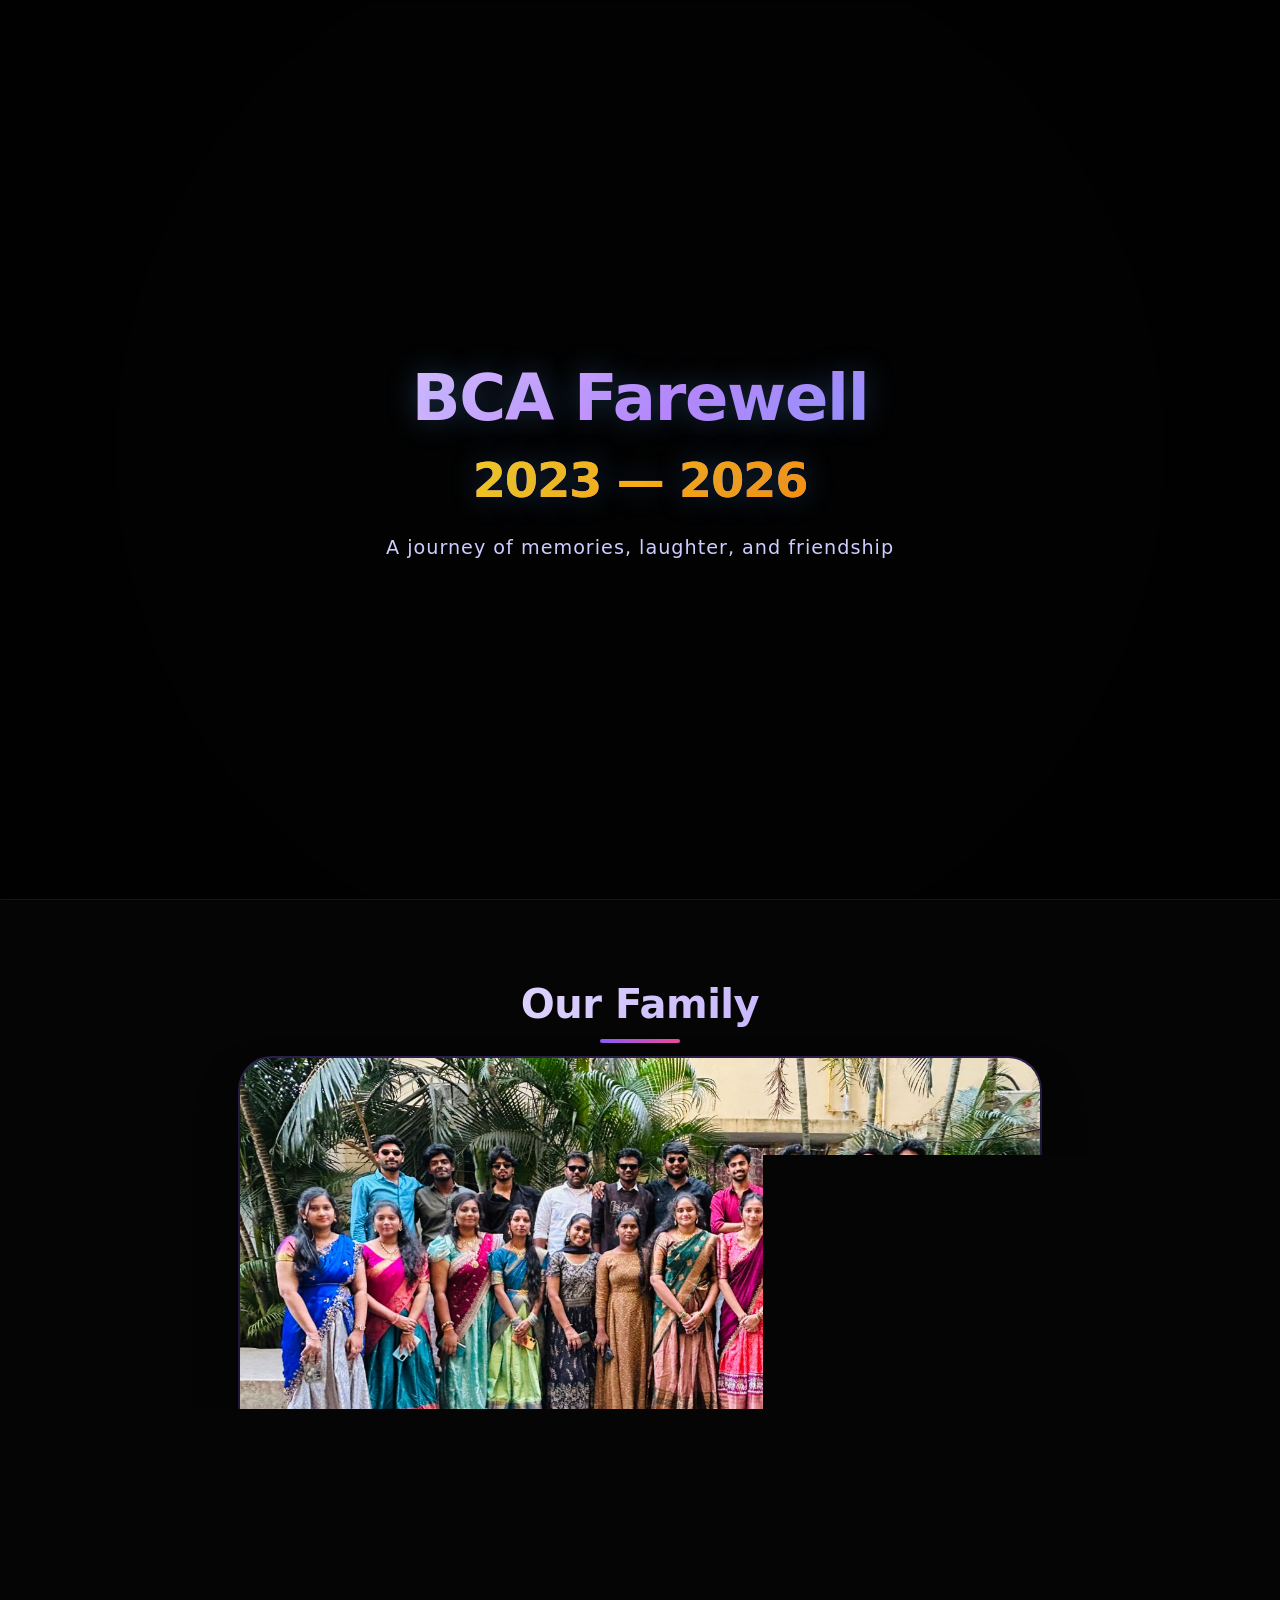
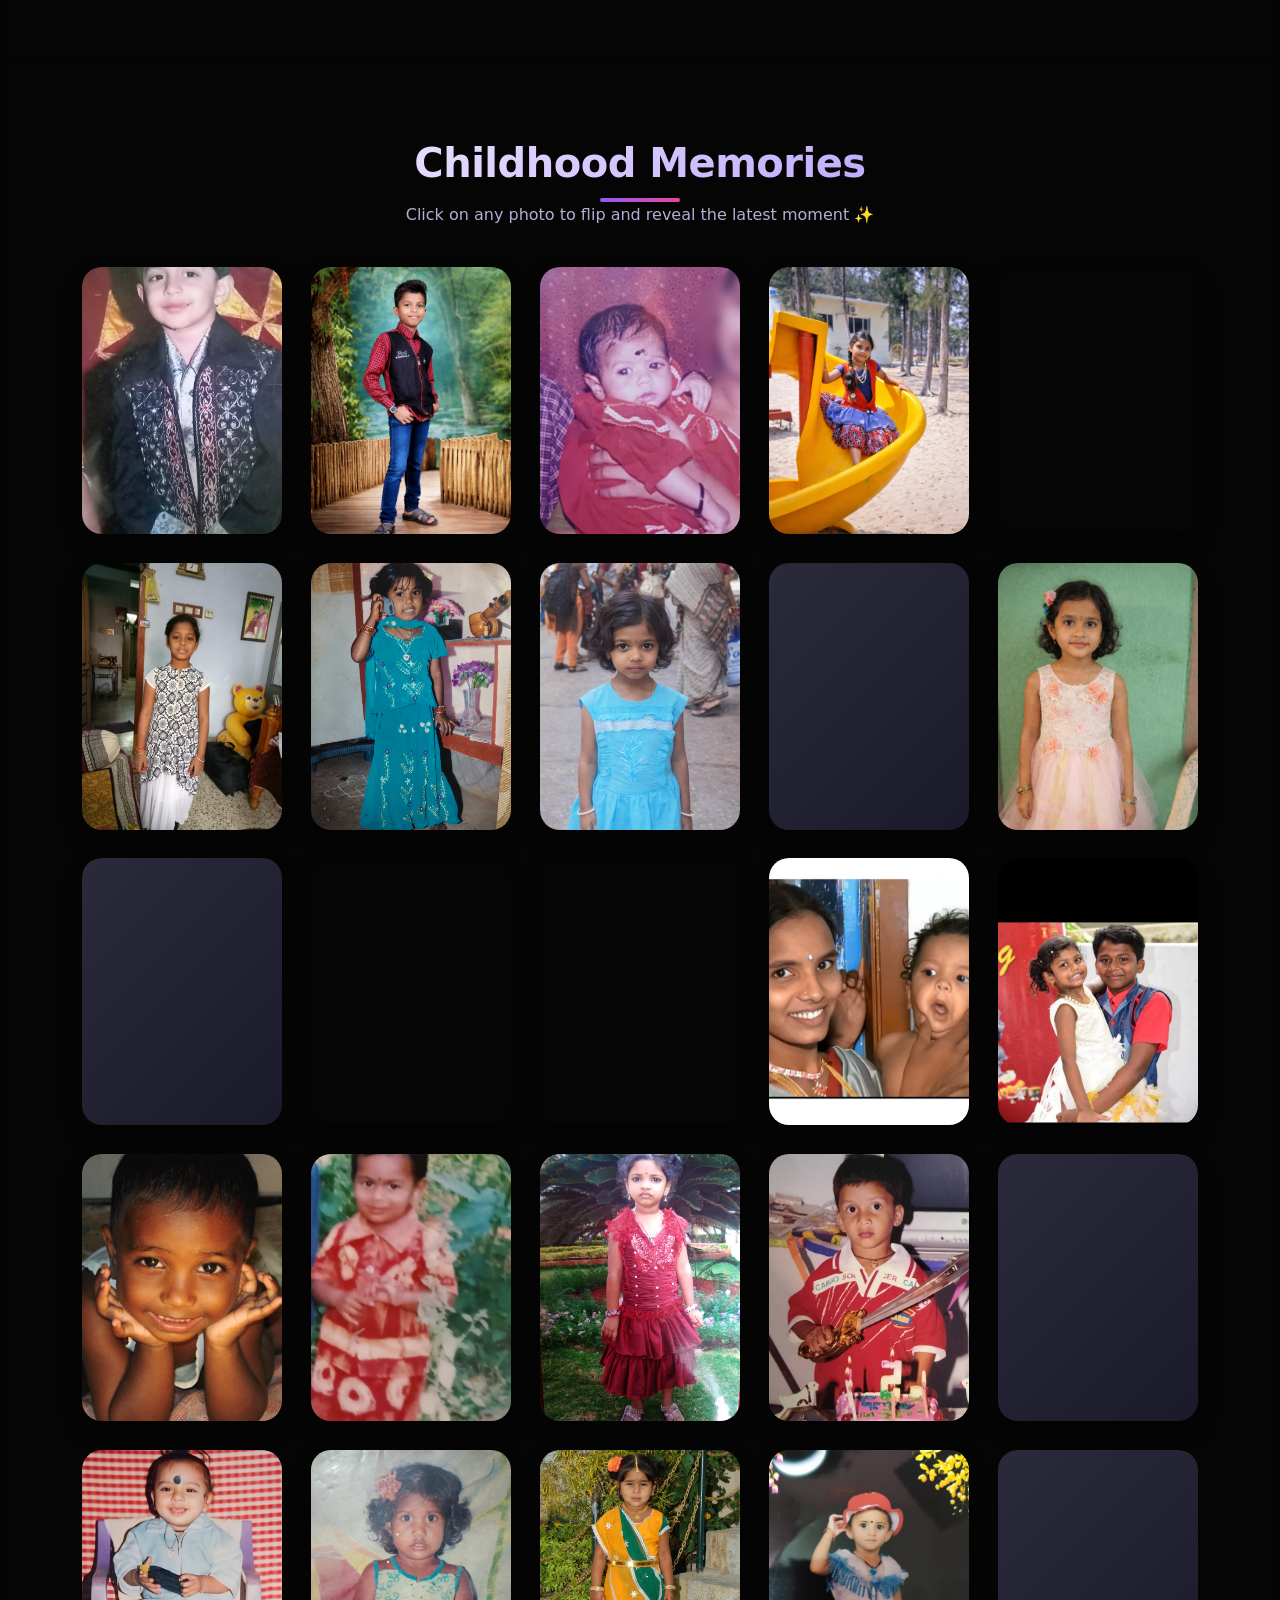
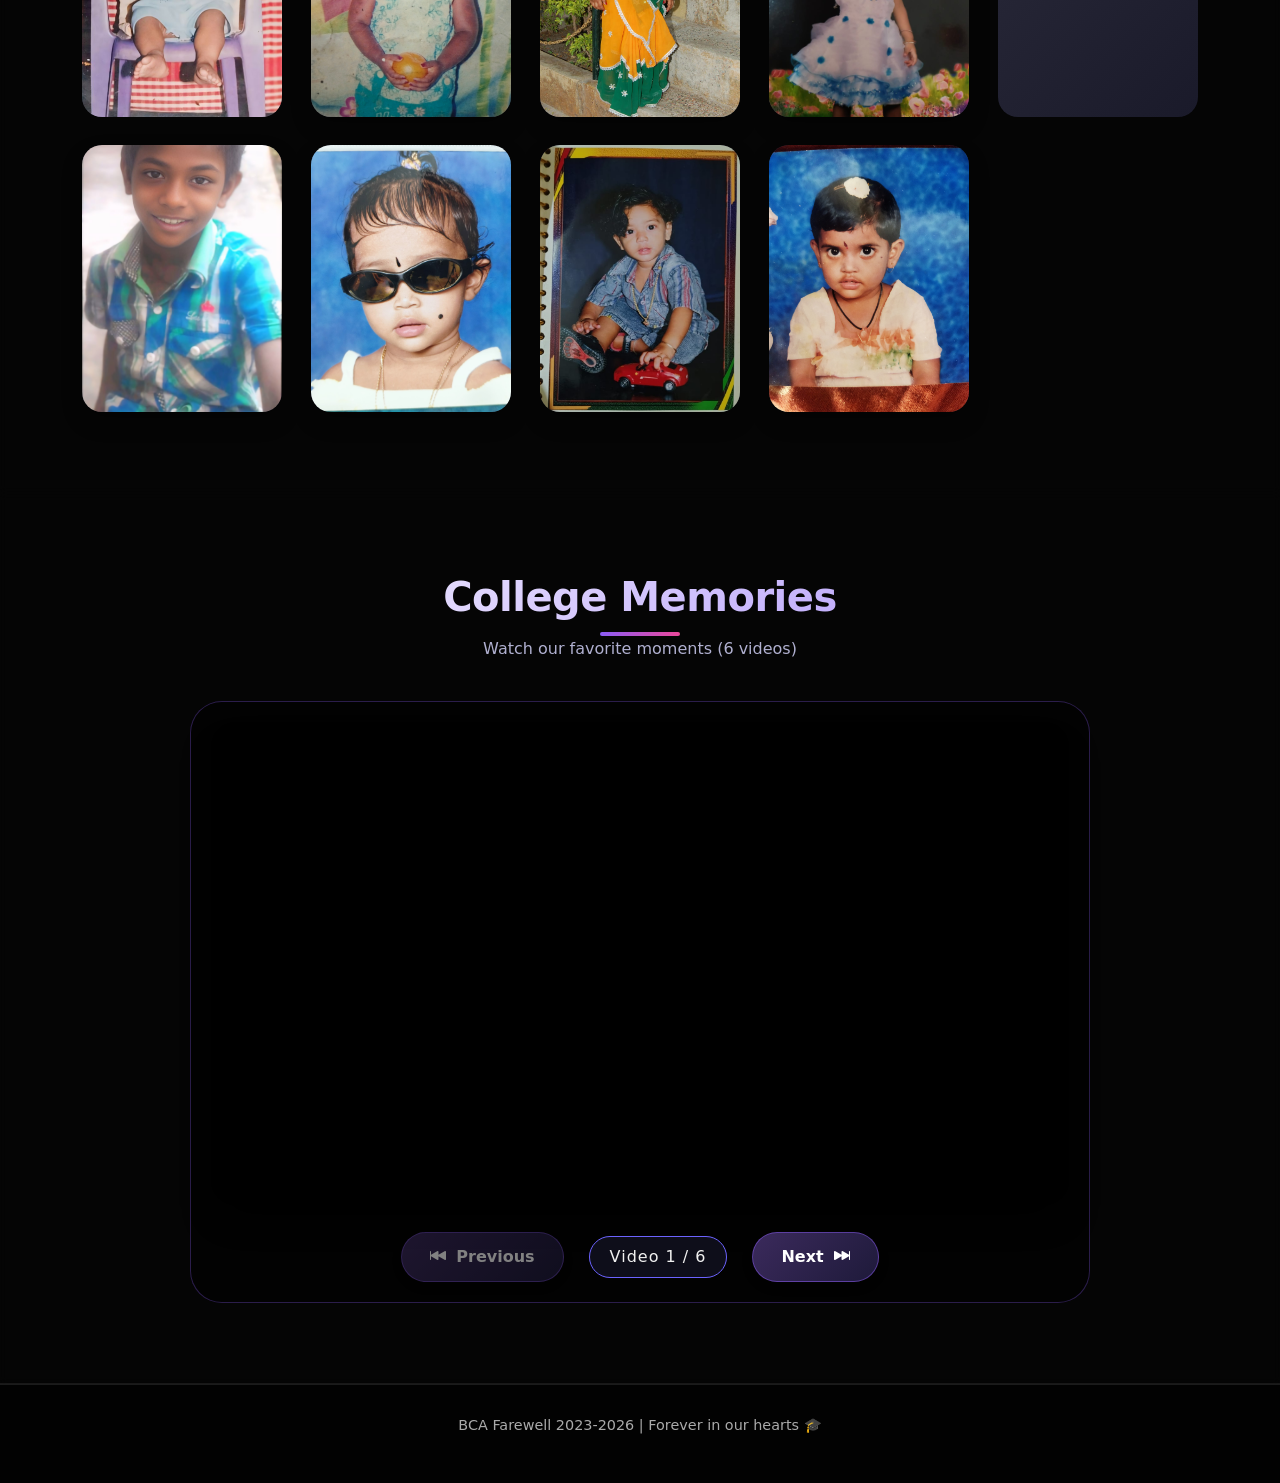
==== index.html @ e26b6508 "updated data" ====
<!DOCTYPE html>
<html lang="en">
<head>
    <meta charset="UTF-8">
    <meta name="viewport" content="width=device-width, initial-scale=1.0, viewport-fit=cover">
    
    <title>BCA Farewell 2023-2026 | Our Journey & Memories</title>
    <meta name="description" content="BCA Farewell 2023-2026 - Relive the beautiful journey of 45 friends, childhood to current memories, college videos, and a special gratitude message.">
    <meta name="keywords" content="BCA Farewell, BCA 2026, Farewell party, college memories, batch of 2026">
    <meta name="author" content="BCA Batch 2023-2026">
    <meta name="robots" content="index, follow">
    <meta name="google-site-verification" content="googleea483f8e92dad0e8e">    
    <meta property="og:title" content="BCA Farewell 2023-2026 | Our Journey">
    <meta property="og:description" content="A heartfelt farewell to the BCA batch of 2023-2026.">
    <meta property="og:type" content="website">
    <meta property="og:url" content="https://sandeepsandy25.github.io/BCA-Farewell-2026/">
    <meta property="og:image" content="https://sandeepsandy25.github.io/BCA-Farewell-2026/assets/grp photo.jpeg">
    <meta property="og:site_name" content="BCA Farewell 2026">
    <meta name="twitter:card" content="summary_large_image">
    <link rel="canonical" href="https://sandeepsandy25.github.io/BCA-Farewell-2026/">
    
    <link href="https://cdn.jsdelivr.net/npm/bootstrap@5.3.0-alpha1/dist/css/bootstrap.min.css" rel="stylesheet">
    <link rel="stylesheet" href="https://cdn.jsdelivr.net/npm/bootstrap-icons@1.11.3/font/bootstrap-icons.min.css">
    <link rel="stylesheet" href="style.css">
    
    <style>
        .bg-video {
            position: fixed;
            top: 0;
            left: 0;
            width: 100%;
            height: 100%;
            object-fit: cover;
            z-index: -2;
        }
        .overlay {
            position: fixed;
            top: 0;
            left: 0;
            width: 100%;
            height: 100%;
            background: rgba(0, 0, 0, 0.75);
            z-index: -1;
        }
        .content-wrapper {
            position: relative;
            z-index: 2;
        }
    </style>
</head>
<body>

    <!-- Background Video – direct Cloudinary MP4 URL (replace with your copied link) -->
    <video class="bg-video" autoplay loop muted playsinline>
        <source src="https://res.cloudinary.com/dahh1ibxe/video/upload/v1776943350/background_wrj9cx.mp4" type="video/mp4">
    </video>
    <div class="overlay"></div>

    <div class="content-wrapper">
        <section class="hero-section">
            <div class="container text-center">
                <h1 class="main-title">BCA Farewell <br><span class="year-span">2023 — 2026</span></h1>
                <p class="subtitle">A journey of memories, laughter, and friendship</p>
            </div>
        </section>

        <section class="group-photo-section">
            <div class="container">
                <h2 class="section-title">Our Family</h2>
                <div class="group-photo-wrapper">
                    <img src="assets/grp photo.jpeg" alt="BCA Farewell Group Photo" class="group-photo" id="groupPhoto">
                </div>
                <p class="photo-caption">The memories we made will last forever ❤️</p>
            </div>
        </section>

        <section class="childhood-section">
            <div class="container">
                <h2 class="section-title">Childhood Memories</h2>
                <p class="section-subtitle">Click on any photo to flip and reveal the latest moment ✨</p>
                <div class="photo-grid" id="childhoodGrid"></div>
            </div>
        </section>

        <section class="video-section">
            <div class="container">
                <h2 class="section-title">College Memories</h2>
                <p class="section-subtitle">Watch our favorite moments (6 videos)</p>
                <div class="video-carousel-container">
                    <div class="video-player-wrapper">
                        <iframe id="mainVideoPlayer" class="main-video-iframe" 
                                src="https://go.screenpal.com/player/cOfr2BnOuhg?ff=1&ahc=1&dcc=1&tl=1&bg=transparent&share=1&download=1&embed=1&cl=1" 
                                title="College Memory Video 1" 
                                frameborder="0" 
                                allow="accelerometer; autoplay; clipboard-write; encrypted-media; gyroscope; picture-in-picture" 
                                allowfullscreen>
                        </iframe>
                    </div>
                    <div class="video-controls">
                        <button id="prevVideoBtn" class="video-nav-btn"><i class="bi bi-skip-backward-fill"></i> Previous</button>
                        <span id="videoCounter" class="video-counter">Video 1 / 6</span>
                        <button id="nextVideoBtn" class="video-nav-btn">Next <i class="bi bi-skip-forward-fill"></i></button>
                    </div>
                </div>
            </div>
        </section>

        <footer class="footer">
            <div class="container text-center">
                <p>BCA Farewell 2023-2026 | Forever in our hearts 🎓</p>
            </div>
        </footer>
    </div>

    <div id="photoModal" class="modal">
        <div class="modal-content">
            <span class="close-modal">&times;</span>
            <img id="modalImage" src="" alt="Latest Photo">
            <h3 id="modalName"></h3>
        </div>
    </div>

    <script src="https://cdn.jsdelivr.net/npm/bootstrap@5.3.0-alpha1/dist/js/bootstrap.bundle.min.js"></script>
    <script src="script.js"></script>
    
    <script>
        const videoEmbedUrls = [
            "https://go.screenpal.com/player/cOfr2BnOuhg?ff=1&ahc=1&dcc=1&tl=1&bg=transparent&share=1&download=1&embed=1&cl=1",
            "https://go.screenpal.com/player/cOfr2BnOuhk?ff=1&ahc=1&dcc=1&tl=1&bg=transparent&share=1&download=1&embed=1&cl=1",
            "https://go.screenpal.com/player/cOfr2BnOuhC?ff=1&ahc=1&dcc=1&tl=1&bg=transparent&share=1&download=1&embed=1&cl=1",
            "https://go.screenpal.com/player/cOfr2BnOuhE?ff=1&ahc=1&dcc=1&tl=1&bg=transparent&share=1&download=1&embed=1&cl=1",
            "https://go.screenpal.com/player/cOfr2BnOuhG?ff=1&ahc=1&dcc=1&tl=1&bg=transparent&share=1&download=1&embed=1&cl=1",
            "https://go.screenpal.com/player/cOfr2BnOuhm?ff=1&ahc=1&dcc=1&tl=1&bg=transparent&share=1&download=1&embed=1&cl=1"
        ];
        
        let currentVideoIndex = 0;
        const totalVideos = videoEmbedUrls.length;
        const iframe = document.getElementById('mainVideoPlayer');
        const prevBtn = document.getElementById('prevVideoBtn');
        const nextBtn = document.getElementById('nextVideoBtn');
        const videoCounter = document.getElementById('videoCounter');
        
        function updateVideoPlayer(index) {
            if (index >= 0 && index < totalVideos) {
                iframe.src = videoEmbedUrls[index];
                currentVideoIndex = index;
                videoCounter.innerText = `Video ${index + 1} / ${totalVideos}`;
                prevBtn.disabled = (index === 0);
                nextBtn.disabled = (index === totalVideos - 1);
            }
        }
        
        prevBtn.addEventListener('click', () => {
            if (currentVideoIndex > 0) updateVideoPlayer(currentVideoIndex - 1);
        });
        
        nextBtn.addEventListener('click', () => {
            if (currentVideoIndex < totalVideos - 1) updateVideoPlayer(currentVideoIndex + 1);
        });
        
        updateVideoPlayer(0);
    </script>
</body>
</html>
---- style.css ----
/* style.css – Optimized for the iframe‑based video player */
* {
    margin: 0;
    padding: 0;
    box-sizing: border-box;
}

body {
    font-family: 'Segoe UI', 'Poppins', 'Inter', system-ui, -apple-system, 'Segoe UI', Roboto, Helvetica, sans-serif;
    background-color: #050505;
    color: #f0f0f0;
    overflow-x: hidden;
}

/* Background Video */
.bg-video {
    position: fixed;
    top: 0;
    left: 0;
    width: 100%;
    height: 100%;
    object-fit: cover;
    z-index: -2;
    filter: brightness(0.75) contrast(1.2);
}

.overlay {
    position: fixed;
    top: 0;
    left: 0;
    width: 100%;
    height: 100%;
    background: radial-gradient(circle at center, rgba(0, 0, 0, 0.4) 0%, rgba(0, 0, 0, 0.85) 100%);
    z-index: -1;
}

.content-wrapper {
    position: relative;
    z-index: 2;
}

/* Hero Section */
.hero-section {
    min-height: 100vh;
    display: flex;
    align-items: center;
    justify-content: center;
    text-align: center;
    padding: 120px 20px 80px;
}

.main-title {
    font-size: 4rem;
    font-weight: 800;
    background: linear-gradient(135deg, #ffffff, #c084fc, #60a5fa);
    background-clip: text;
    -webkit-background-clip: text;
    color: transparent;
    text-shadow: 0 0 30px rgba(96, 165, 250, 0.3);
    letter-spacing: -0.02em;
    margin-bottom: 20px;
}

.year-span {
    font-size: 3rem;
    background: linear-gradient(135deg, #facc15, #ff8c00);
    background-clip: text;
    -webkit-background-clip: text;
    color: transparent;
    display: inline-block;
}

.subtitle {
    font-size: 1.2rem;
    color: #cdcdff;
    letter-spacing: 1px;
    font-weight: 400;
}

/* Section Common */
section {
    padding: 80px 0;
    border-bottom: 1px solid rgba(255, 255, 255, 0.08);
    backdrop-filter: blur(4px);
}

.section-title {
    font-weight: 700;
    font-size: 2.5rem;
    letter-spacing: -0.5px;
    background: linear-gradient(135deg, #FFFFFF, #a78bfa);
    background-clip: text;
    -webkit-background-clip: text;
    color: transparent;
    margin-bottom: 1rem;
    text-align: center;
    position: relative;
}

.section-title::after {
    content: '';
    width: 80px;
    height: 4px;
    background: linear-gradient(90deg, #8b5cf6, #ec489a);
    position: absolute;
    bottom: -15px;
    left: 50%;
    transform: translateX(-50%);
    border-radius: 4px;
}

.section-subtitle {
    text-align: center;
    color: #b0b0d0;
    margin-bottom: 40px;
    font-size: 1rem;
}

/* Group Photo */
.group-photo-wrapper {
    display: flex;
    justify-content: center;
    margin: 30px 0;
}

.group-photo {
    width: 100%;
    max-width: 800px;
    height: auto;
    border-radius: 32px;
    box-shadow: 0 25px 50px -12px rgba(0, 0, 0, 0.8), 0 0 0 2px rgba(139, 92, 246, 0.3);
    transition: transform 0.4s ease, box-shadow 0.3s;
    cursor: pointer;
    background: #1a1a2e;
}

.group-photo:hover {
    transform: scale(1.01);
    box-shadow: 0 30px 60px -12px rgba(0, 0, 0, 1), 0 0 0 3px rgba(139, 92, 246, 0.6);
}

.photo-caption {
    text-align: center;
    font-size: 1rem;
    color: #cbd5e6;
    margin-top: 20px;
    font-style: italic;
}

/* ========== FLIP CARD STYLES (Taller portrait cards) ========== */
.photo-grid {
    display: grid;
    grid-template-columns: repeat(auto-fill, minmax(180px, 1fr));
    gap: 1.8rem;
    margin-top: 30px;
}

.flip-card {
    background-color: transparent;
    width: 100%;
    aspect-ratio: 3 / 4;
    perspective: 1000px;
    cursor: pointer;
}

.flip-card-inner {
    position: relative;
    width: 100%;
    height: 100%;
    text-align: center;
    transition: transform 0.6s;
    transform-style: preserve-3d;
    border-radius: 20px;
    box-shadow: 0 10px 20px rgba(0,0,0,0.3);
}

.flip-card.flipped .flip-card-inner {
    transform: rotateY(180deg);
}

.flip-front, .flip-back {
    position: absolute;
    width: 100%;
    height: 100%;
    backface-visibility: hidden;
    border-radius: 20px;
    overflow: hidden;
}

.flip-front {
    background: linear-gradient(135deg, #2a2a3a, #1a1a2a);
    display: flex;
    align-items: center;
    justify-content: center;
}

.flip-front img {
    width: 100%;
    height: 100%;
    object-fit: cover;
    transition: transform 0.3s;
}

.flip-front img:hover {
    transform: scale(1.02);
}

.flip-back {
    background: linear-gradient(135deg, #0f0f1f, #1a1a2e);
    transform: rotateY(180deg);
    display: flex;
    flex-direction: column;
    align-items: center;
    justify-content: center;
    padding: 12px;
    color: white;
    border: 1px solid rgba(139, 92, 246, 0.5);
}

.flip-back img {
    width: 85%;
    height: 70%;
    object-fit: contain;
    border-radius: 16px;
    margin-bottom: 12px;
    box-shadow: 0 5px 15px rgba(0,0,0,0.3);
    background: rgba(0,0,0,0.2);
}

.flip-back .photo-name {
    font-size: 0.9rem;
    font-weight: 600;
    background: rgba(0,0,0,0.6);
    padding: 6px 12px;
    border-radius: 40px;
    backdrop-filter: blur(4px);
    margin-top: 5px;
    letter-spacing: 0.5px;
}

@media (max-width: 768px) {
    .photo-grid {
        grid-template-columns: repeat(auto-fill, minmax(140px, 1fr));
        gap: 1rem;
    }
    .flip-back .photo-name {
        font-size: 0.75rem;
        padding: 4px 8px;
    }
}

@media (max-width: 480px) {
    .photo-grid {
        grid-template-columns: repeat(auto-fill, minmax(120px, 1fr));
        gap: 0.8rem;
    }
}

/* ========== MODAL STYLES ========== */
.modal {
    display: none;
    position: fixed;
    z-index: 1000;
    left: 0;
    top: 0;
    width: 100%;
    height: 100%;
    background-color: rgba(0, 0, 0, 0.9);
    backdrop-filter: blur(8px);
    justify-content: center;
    align-items: center;
    opacity: 0;
    transition: opacity 0.3s ease;
}

.modal.show {
    display: flex;
    opacity: 1;
}

.modal-content {
    background: linear-gradient(135deg, #1a1a2e, #0f0f1f);
    border-radius: 32px;
    padding: 20px;
    max-width: 90%;
    max-height: 90%;
    text-align: center;
    border: 2px solid rgba(139, 92, 246, 0.5);
    box-shadow: 0 0 50px rgba(0, 0, 0, 0.5);
    transform: scale(0.8);
    transition: transform 0.4s cubic-bezier(0.34, 1.2, 0.64, 1);
}

.modal.show .modal-content {
    transform: scale(1);
}

.close-modal {
    position: absolute;
    top: 20px;
    right: 35px;
    color: #fff;
    font-size: 40px;
    font-weight: bold;
    cursor: pointer;
    transition: color 0.2s;
    z-index: 1001;
}

.close-modal:hover {
    color: #c084fc;
}

#modalImage {
    max-width: 100%;
    max-height: 70vh;
    border-radius: 20px;
    object-fit: contain;
    margin-bottom: 20px;
    box-shadow: 0 10px 30px rgba(0, 0, 0, 0.3);
}

#modalName {
    font-size: 1.8rem;
    font-weight: 700;
    background: linear-gradient(135deg, #fff, #c084fc);
    background-clip: text;
    -webkit-background-clip: text;
    color: transparent;
    margin-top: 10px;
}

@media (max-width: 768px) {
    .modal-content {
        padding: 15px;
    }
    #modalImage {
        max-height: 60vh;
    }
    #modalName {
        font-size: 1.2rem;
    }
    .close-modal {
        top: 10px;
        right: 20px;
        font-size: 30px;
    }
}

/* ========== VIDEO SECTION (iframe player) ========== */
.video-carousel-container {
    max-width: 900px;
    margin: 0 auto;
    background: rgba(0, 0, 0, 0.6);
    backdrop-filter: blur(12px);
    border-radius: 32px;
    padding: 20px;
    border: 1px solid rgba(139, 92, 246, 0.3);
}

.main-video-iframe {
    width: 100%;
    aspect-ratio: 16 / 9;
    border-radius: 24px;
    box-shadow: 0 20px 35px -10px black;
    background: #000;
    border: none;
}

.video-controls {
    display: flex;
    justify-content: center;
    align-items: center;
    gap: 25px;
    margin-top: 20px;
}

.video-nav-btn {
    background: linear-gradient(135deg, #3b2a5c, #1e1a3a);
    border: none;
    padding: 12px 28px;
    border-radius: 40px;
    color: white;
    font-weight: 600;
    display: inline-flex;
    align-items: center;
    gap: 10px;
    transition: 0.2s;
    box-shadow: 0 4px 12px rgba(0, 0, 0, 0.4);
    border: 1px solid rgba(139, 92, 246, 0.5);
}

.video-nav-btn:hover:not(:disabled) {
    background: linear-gradient(135deg, #5b42a0, #2a235a);
    transform: scale(1.02);
    border-color: #a78bfa;
    cursor: pointer;
}

.video-nav-btn:disabled {
    opacity: 0.5;
    cursor: not-allowed;
    transform: none;
}

.video-counter {
    background: #0e0e1a;
    padding: 8px 20px;
    border-radius: 40px;
    font-weight: 500;
    font-size: 1rem;
    letter-spacing: 1px;
    border: 1px solid #6c63ff;
}

/* Gratitude Section – kept for future use (if you add it later) */
.gratitude-section {
    padding-bottom: 90px;
}

.gratitude-video-wrapper {
    max-width: 800px;
    margin: 0 auto;
    text-align: center;
}

.gratitude-video {
    width: 100%;
    border-radius: 32px;
    box-shadow: 0 20px 40px rgba(0, 0, 0, 0.6);
    border: 2px solid rgba(236, 72, 153, 0.5);
}

.gratitude-note {
    margin-top: 20px;
    font-size: 1.2rem;
    font-weight: 500;
    background: rgba(236, 72, 153, 0.2);
    display: inline-block;
    padding: 10px 24px;
    border-radius: 60px;
    backdrop-filter: blur(4px);
}

.gratitude-note i {
    color: #ff5e8e;
    margin-right: 8px;
}

/* Footer */
.footer {
    padding: 30px 0;
    background: rgba(0, 0, 0, 0.6);
    border-top: 1px solid rgba(255, 255, 255, 0.1);
    font-size: 0.9rem;
    color: #aaa;
}
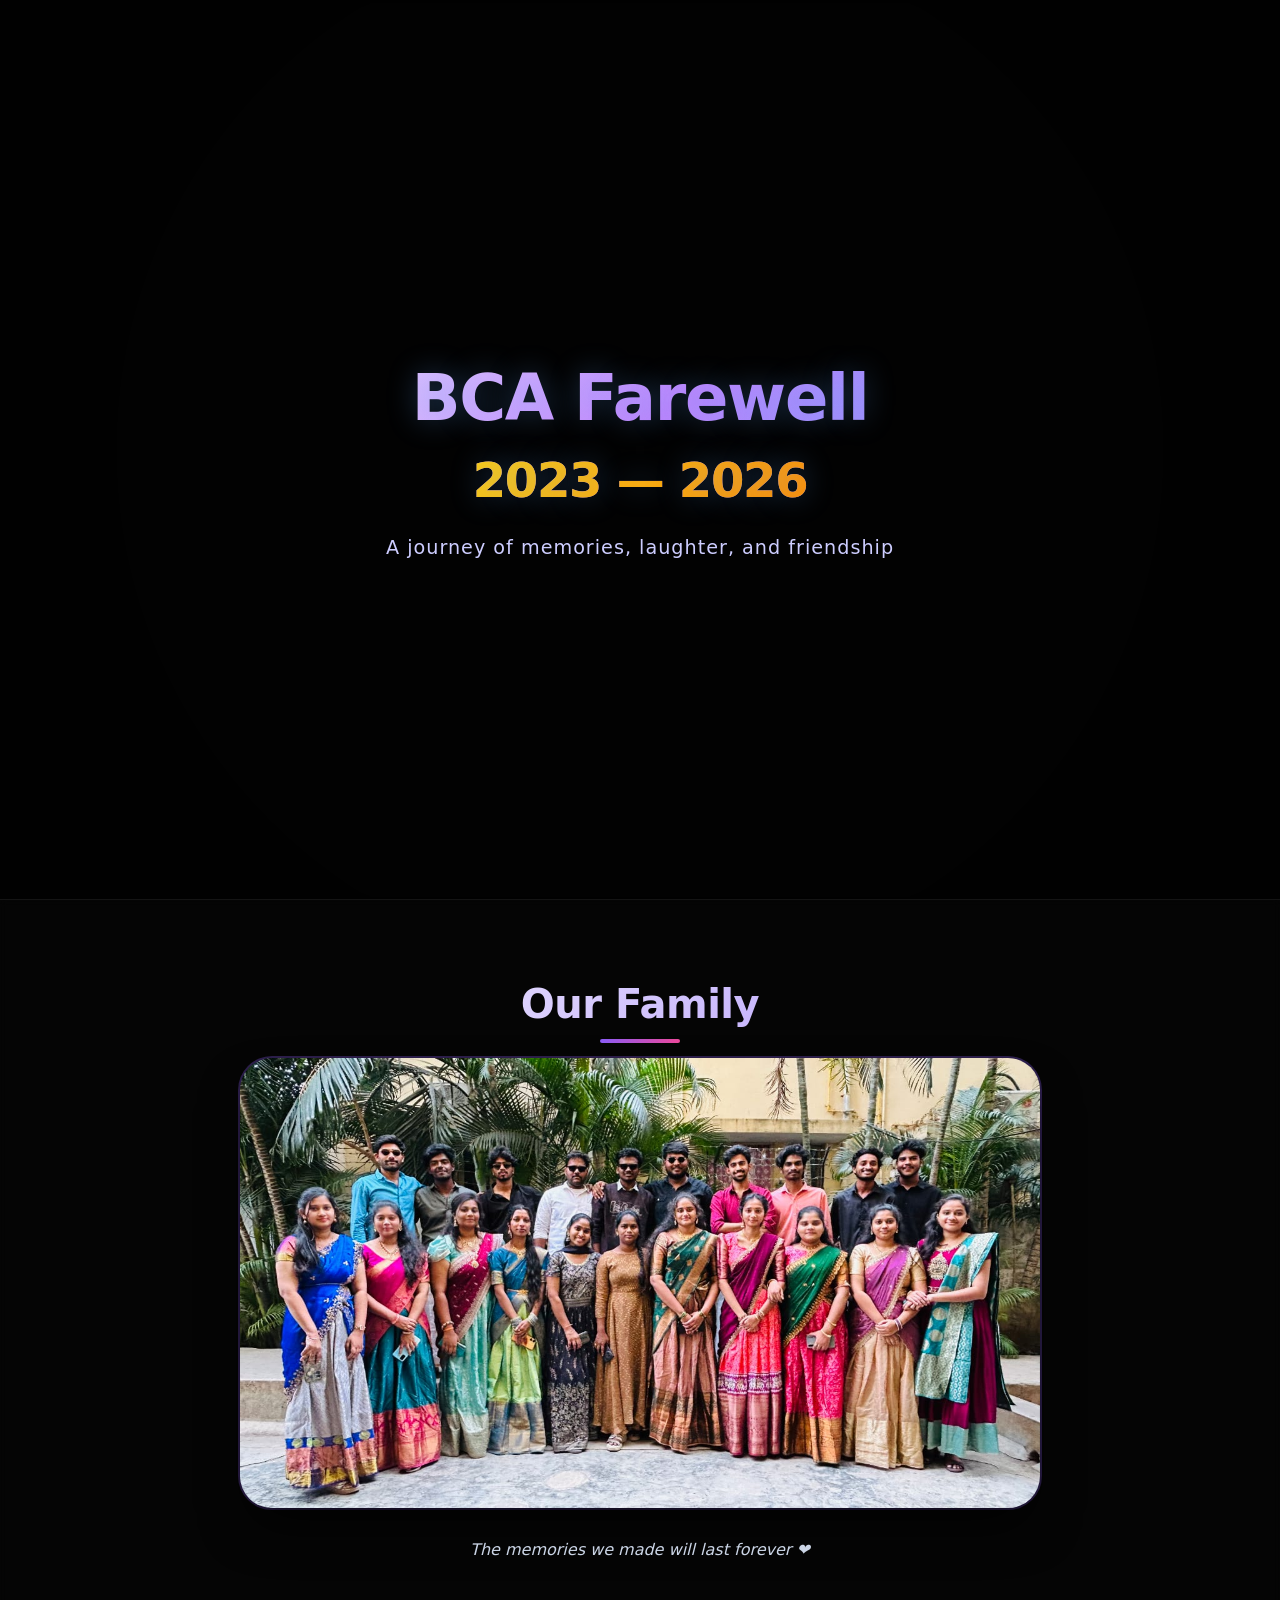
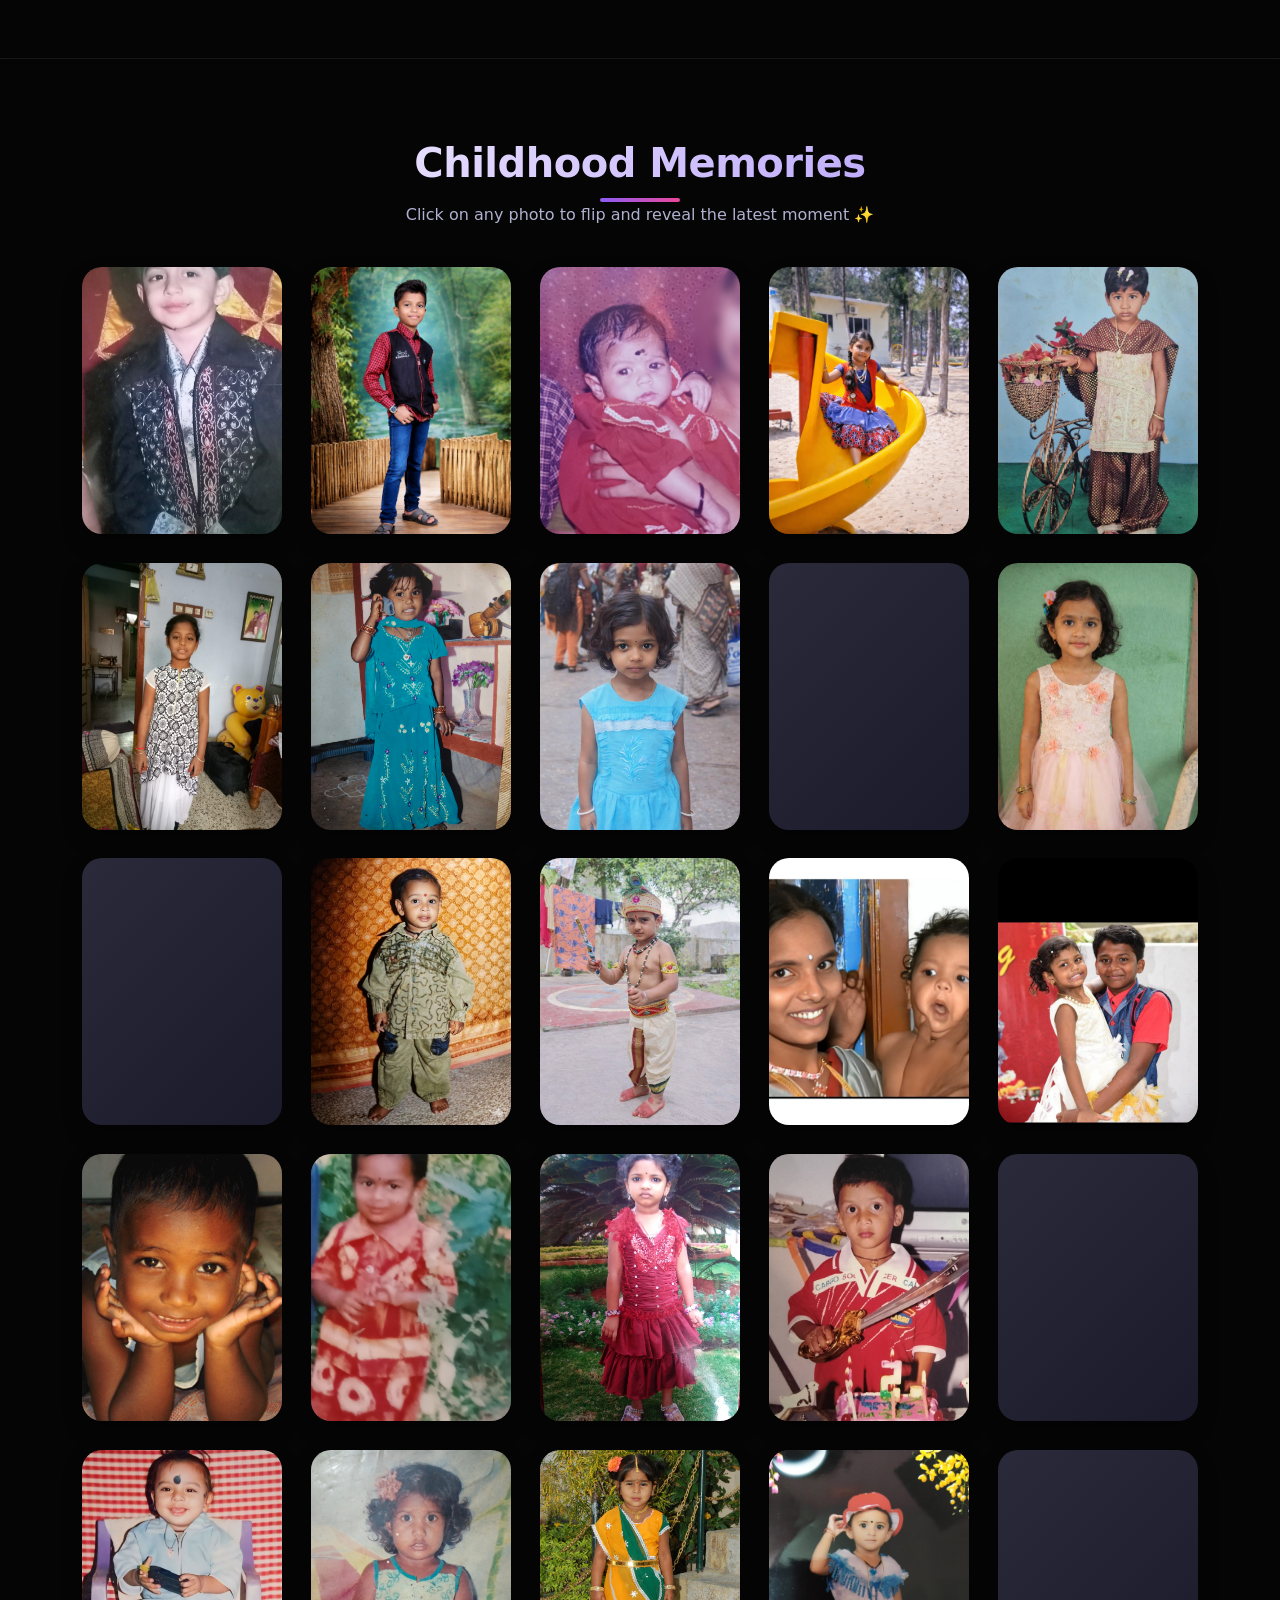
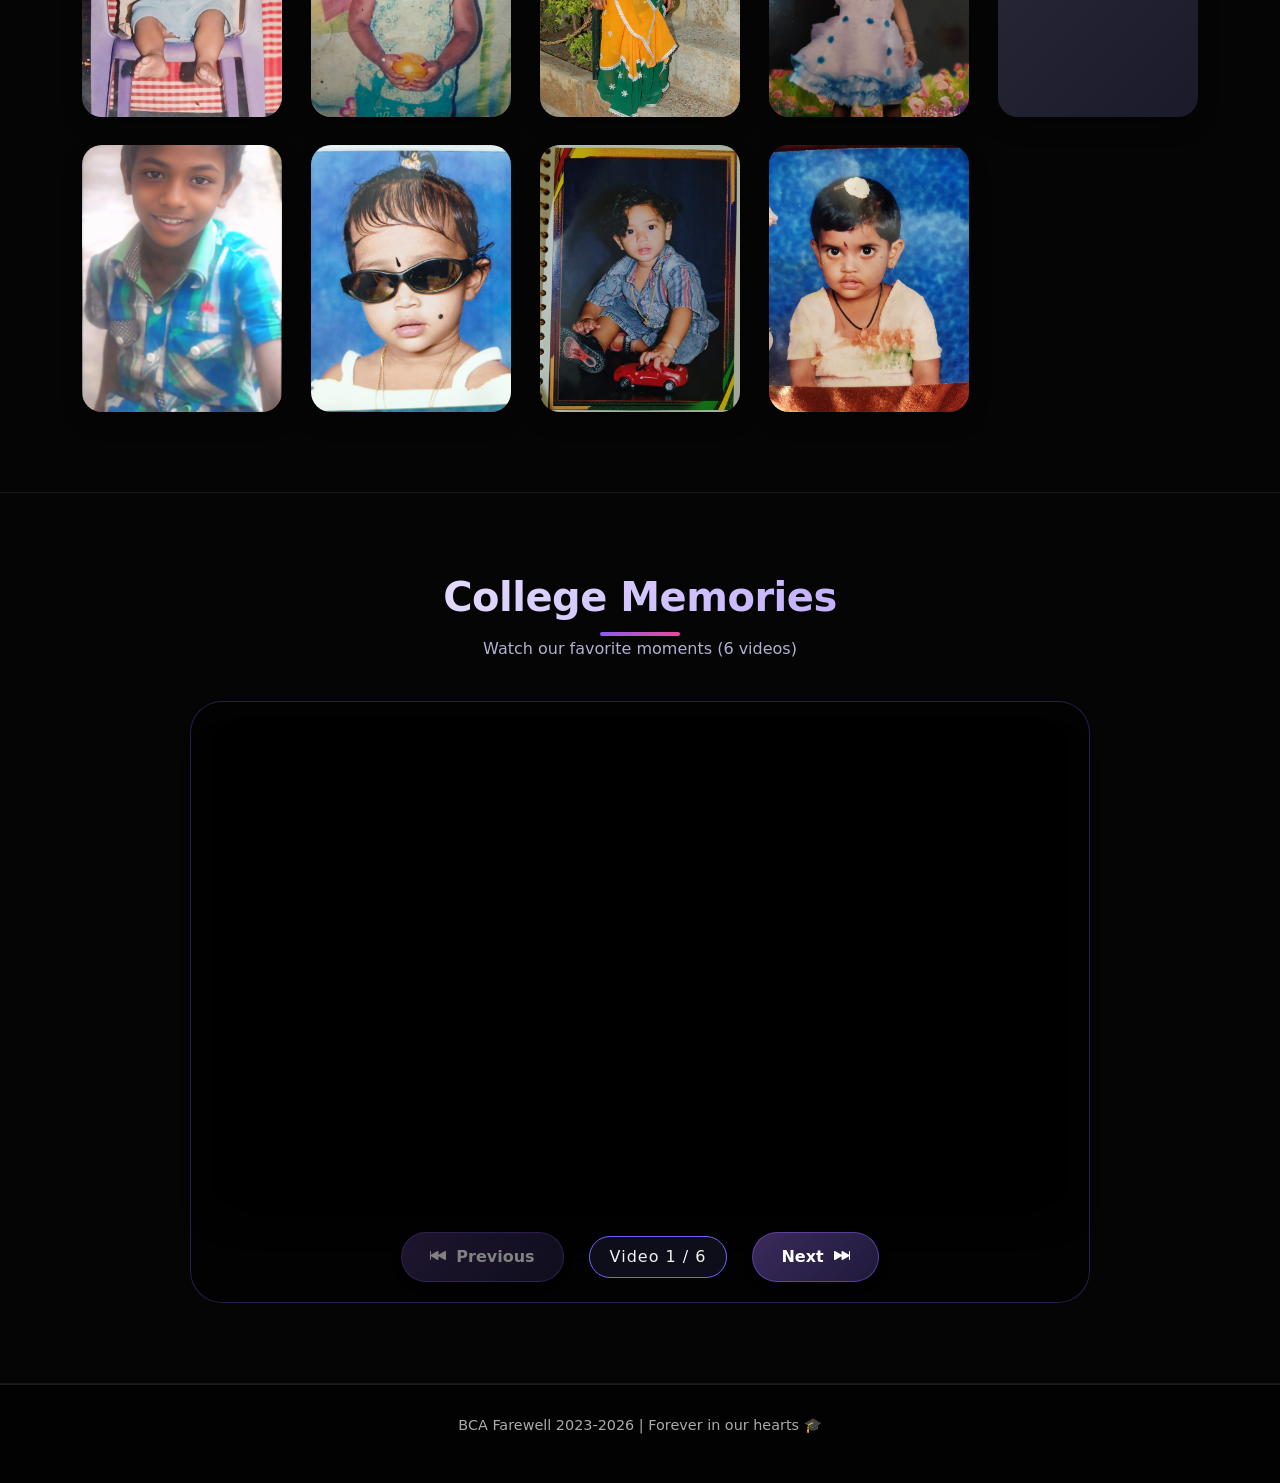
==== commit fb139f3d: "updated meta info" ====
--- a/index.html
+++ b/index.html
@@ -3,6 +3,7 @@
 <head>
     <meta charset="UTF-8">
     <meta name="viewport" content="width=device-width, initial-scale=1.0, viewport-fit=cover">
+    <meta name="google-site-verification" content="iZX047mRIuXDGKZVH_mC6vZdL2K1sNlUfC0Oxp4iOW8" />
     
     <title>BCA Farewell 2023-2026 | Our Journey & Memories</title>
     <meta name="description" content="BCA Farewell 2023-2026 - Relive the beautiful journey of 45 friends, childhood to current memories, college videos, and a special gratitude message.">
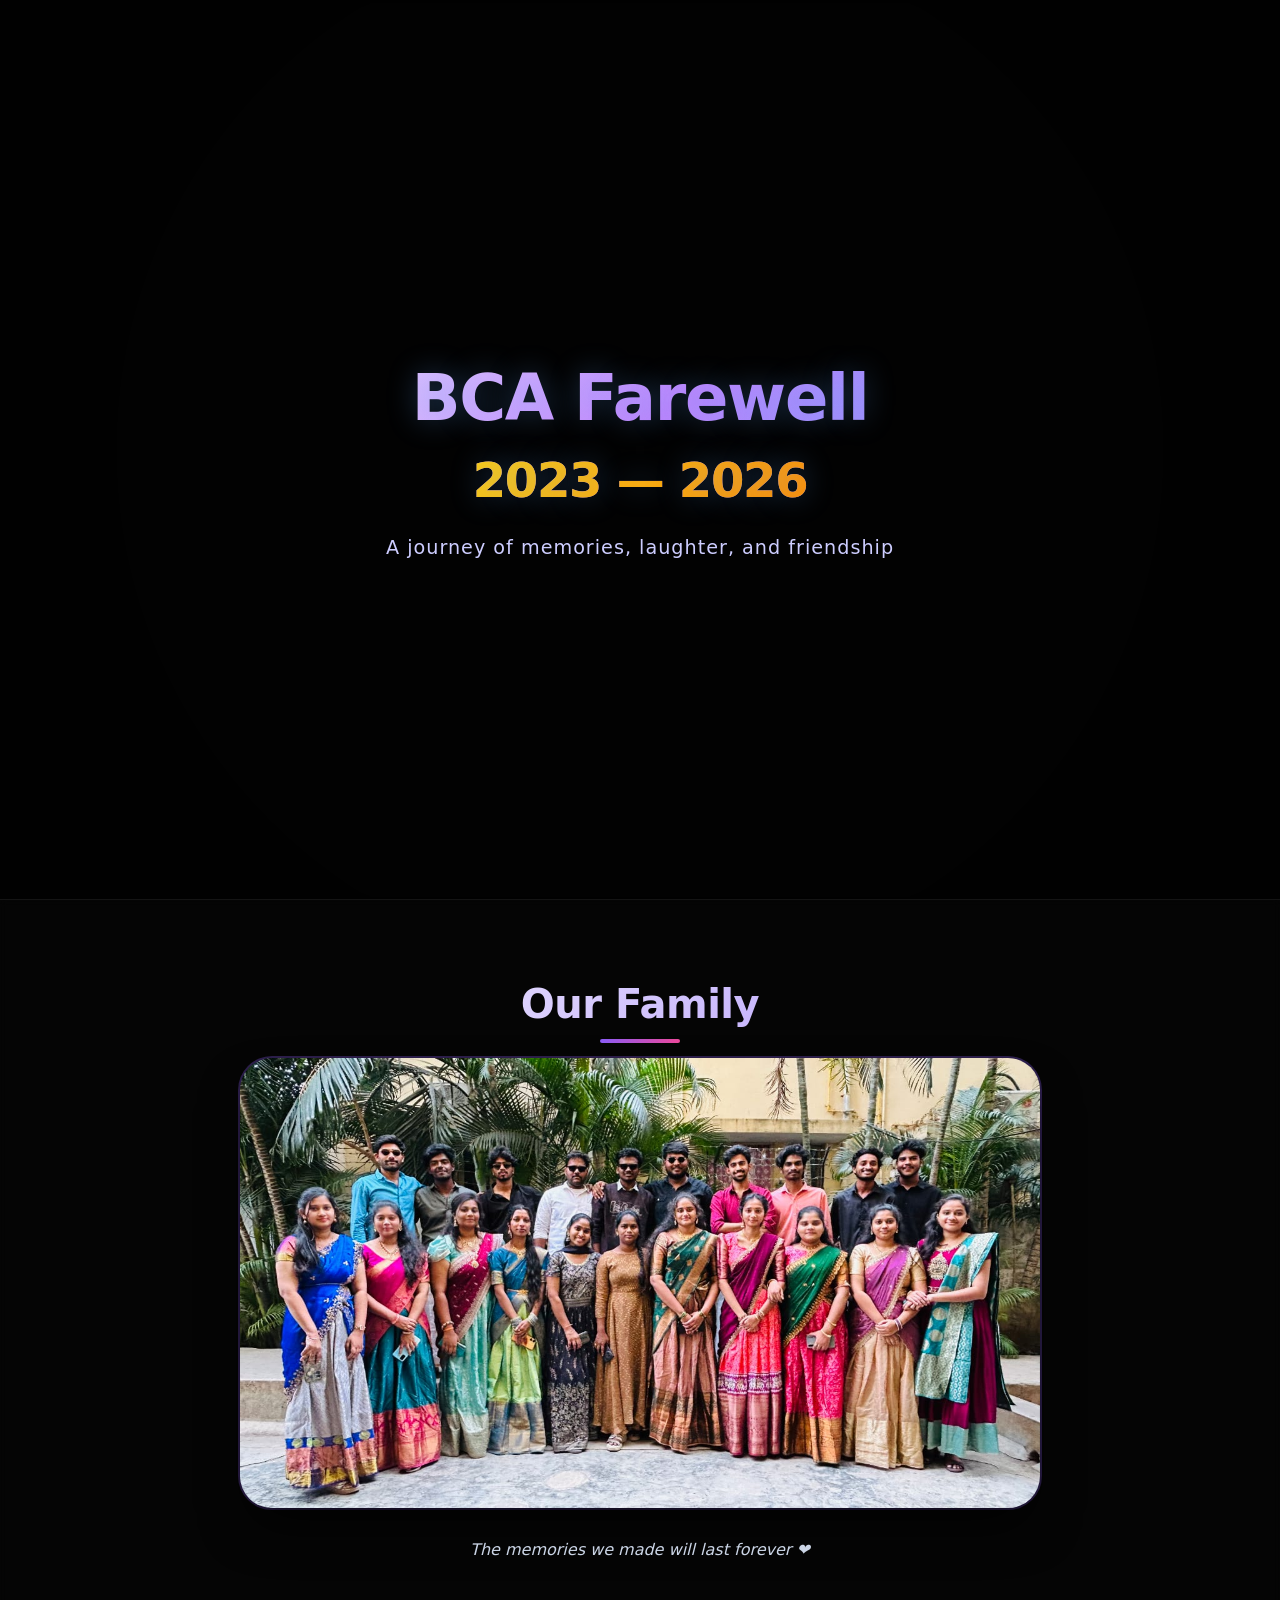
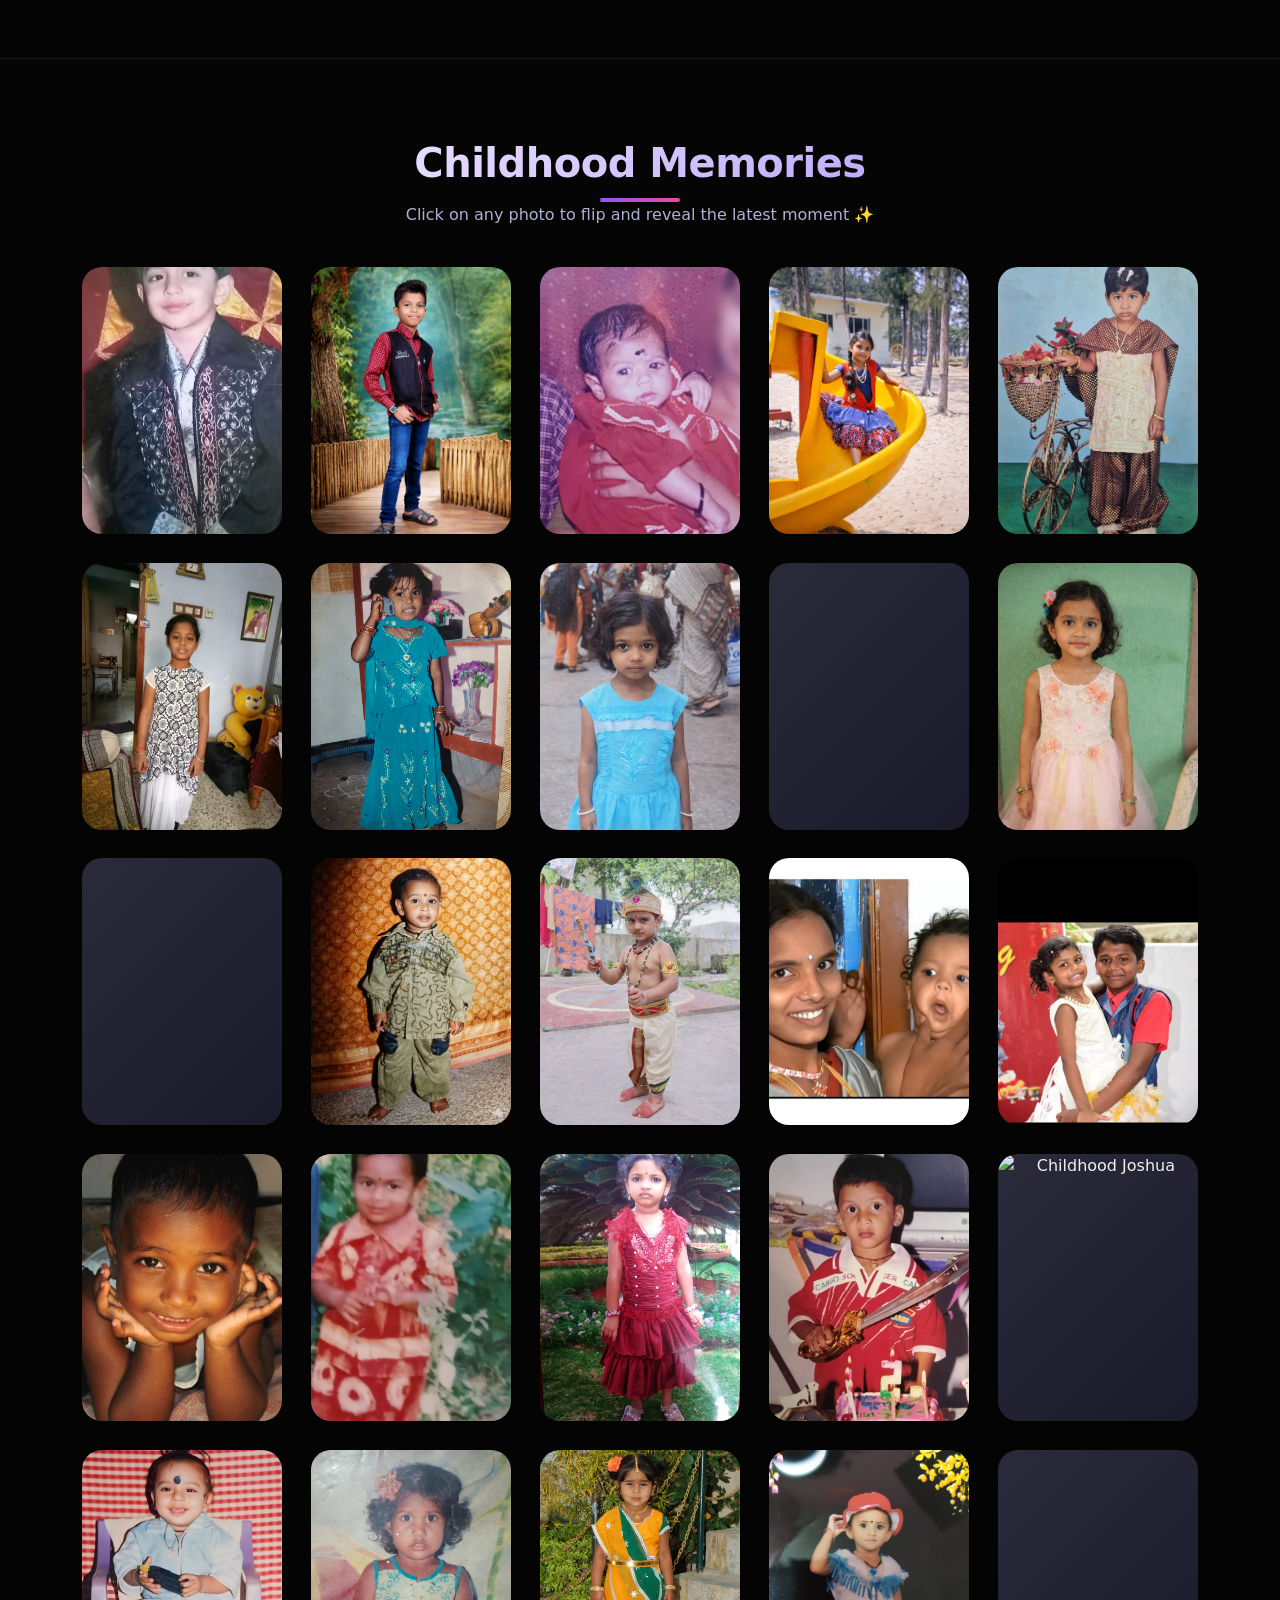
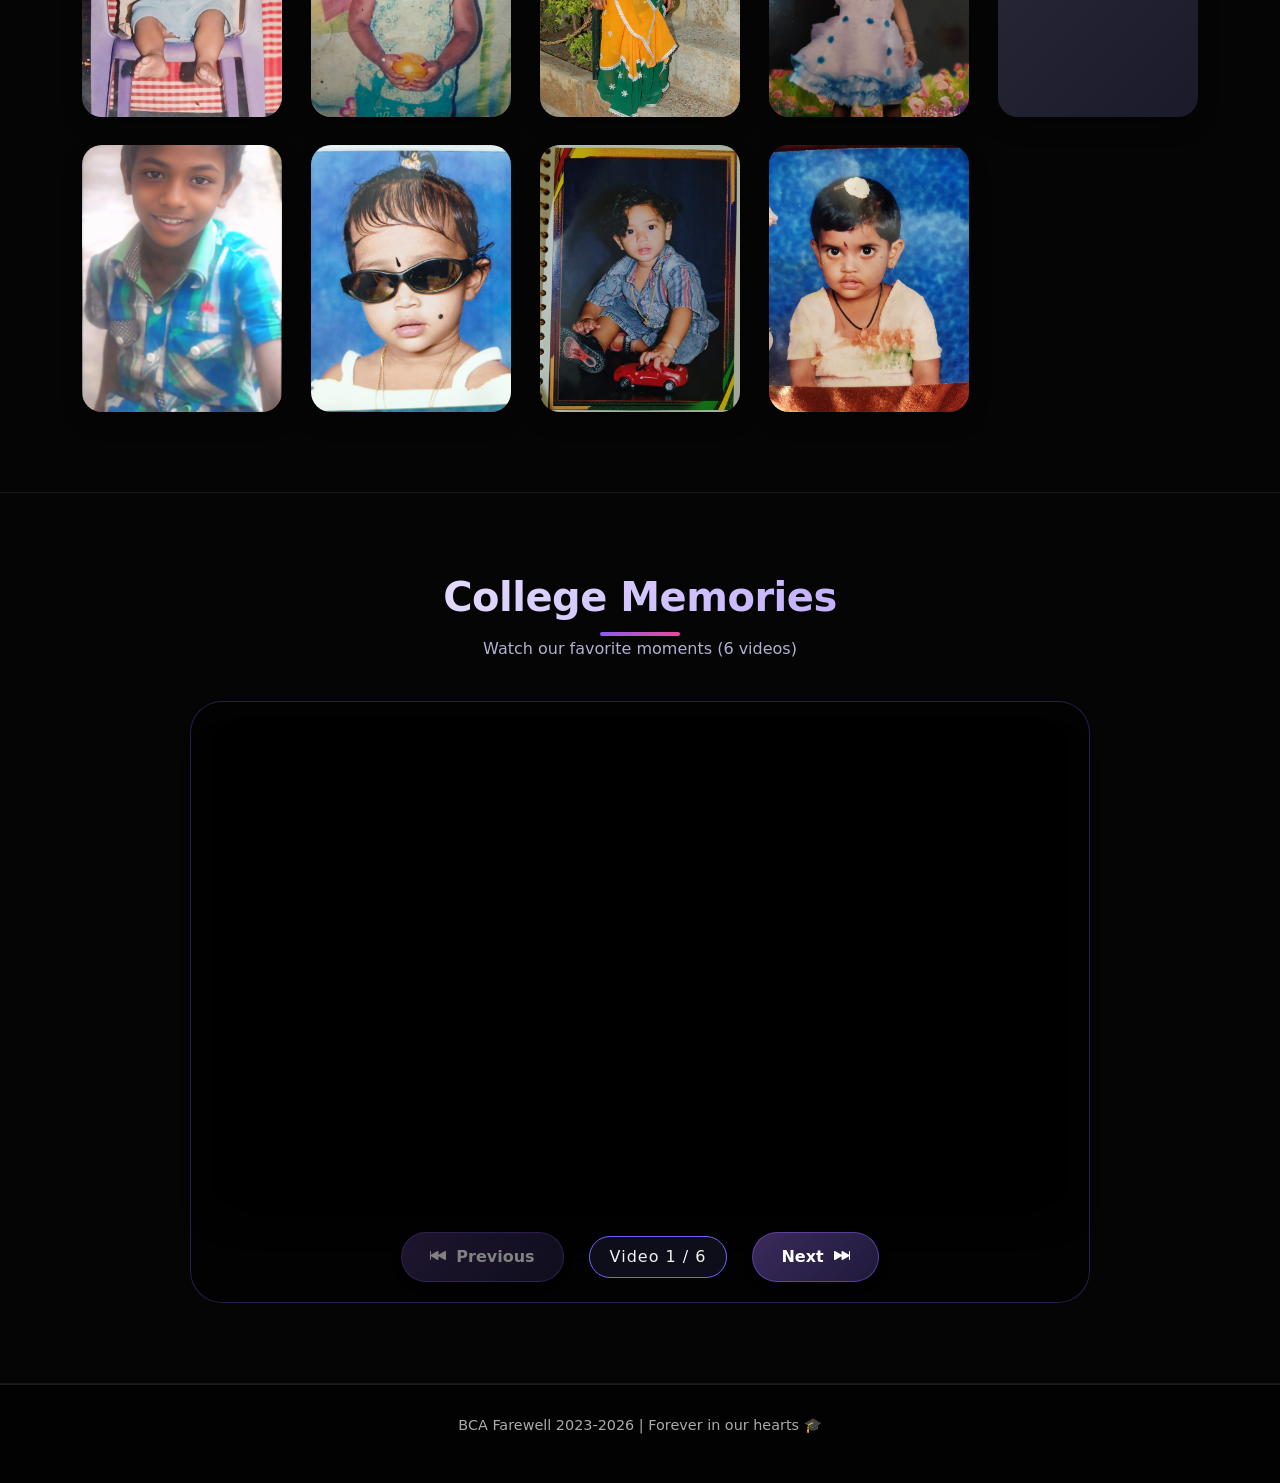
==== commit b3587f7d: "Restore Google site verification meta tag" ====
--- a/index.html
+++ b/index.html
@@ -3,14 +3,12 @@
 <head>
     <meta charset="UTF-8">
     <meta name="viewport" content="width=device-width, initial-scale=1.0, viewport-fit=cover">
-    <meta name="google-site-verification" content="iZX047mRIuXDGKZVH_mC6vZdL2K1sNlUfC0Oxp4iOW8" />
     
     <title>BCA Farewell 2023-2026 | Our Journey & Memories</title>
     <meta name="description" content="BCA Farewell 2023-2026 - Relive the beautiful journey of 45 friends, childhood to current memories, college videos, and a special gratitude message.">
     <meta name="keywords" content="BCA Farewell, BCA 2026, Farewell party, college memories, batch of 2026">
     <meta name="author" content="BCA Batch 2023-2026">
     <meta name="robots" content="index, follow">
-    <meta name="google-site-verification" content="googleea483f8e92dad0e8e">    
     <meta property="og:title" content="BCA Farewell 2023-2026 | Our Journey">
     <meta property="og:description" content="A heartfelt farewell to the BCA batch of 2023-2026.">
     <meta property="og:type" content="website">
@@ -48,6 +46,7 @@
             z-index: 2;
         }
     </style>
+    <meta name="google-site-verification" content="iZX047mRIuXDGKZVH_mC6vZdL2K1sNlUfC0Oxp4iOW8" />
 </head>
 <body>
 
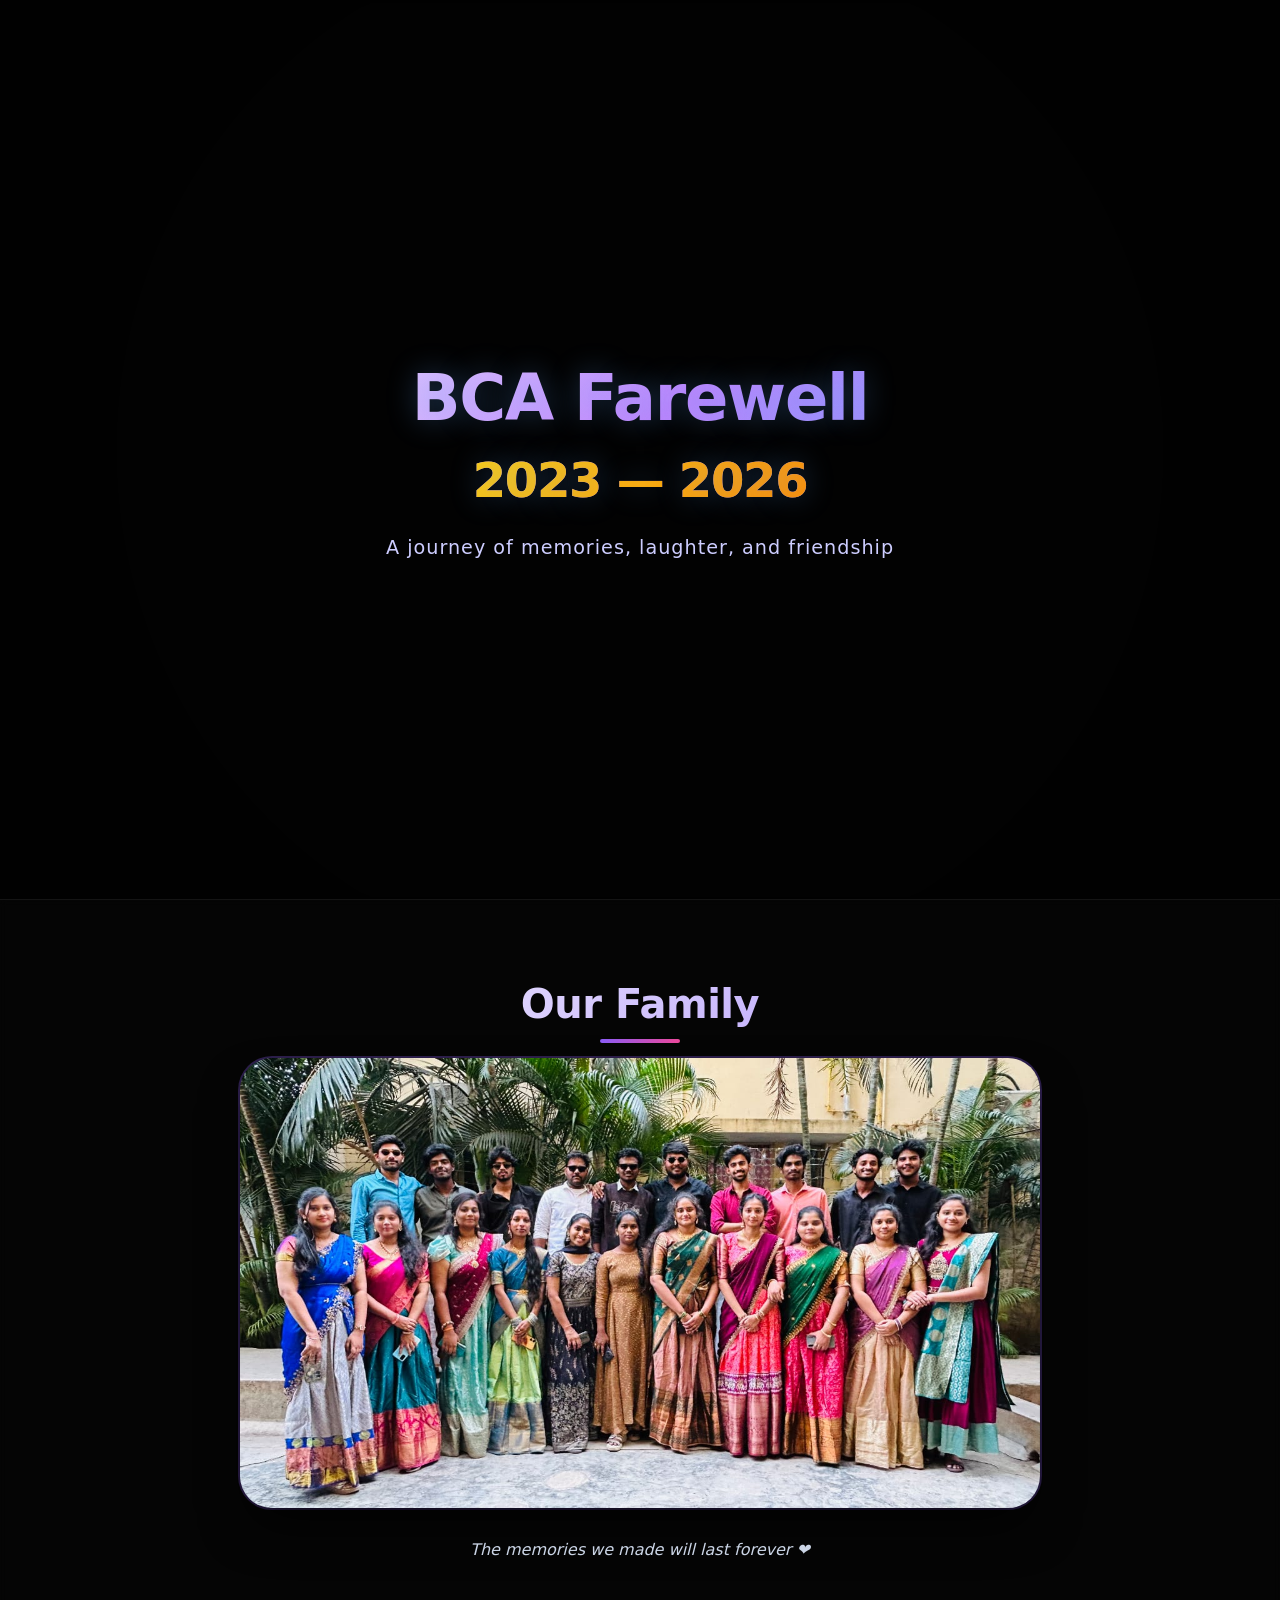
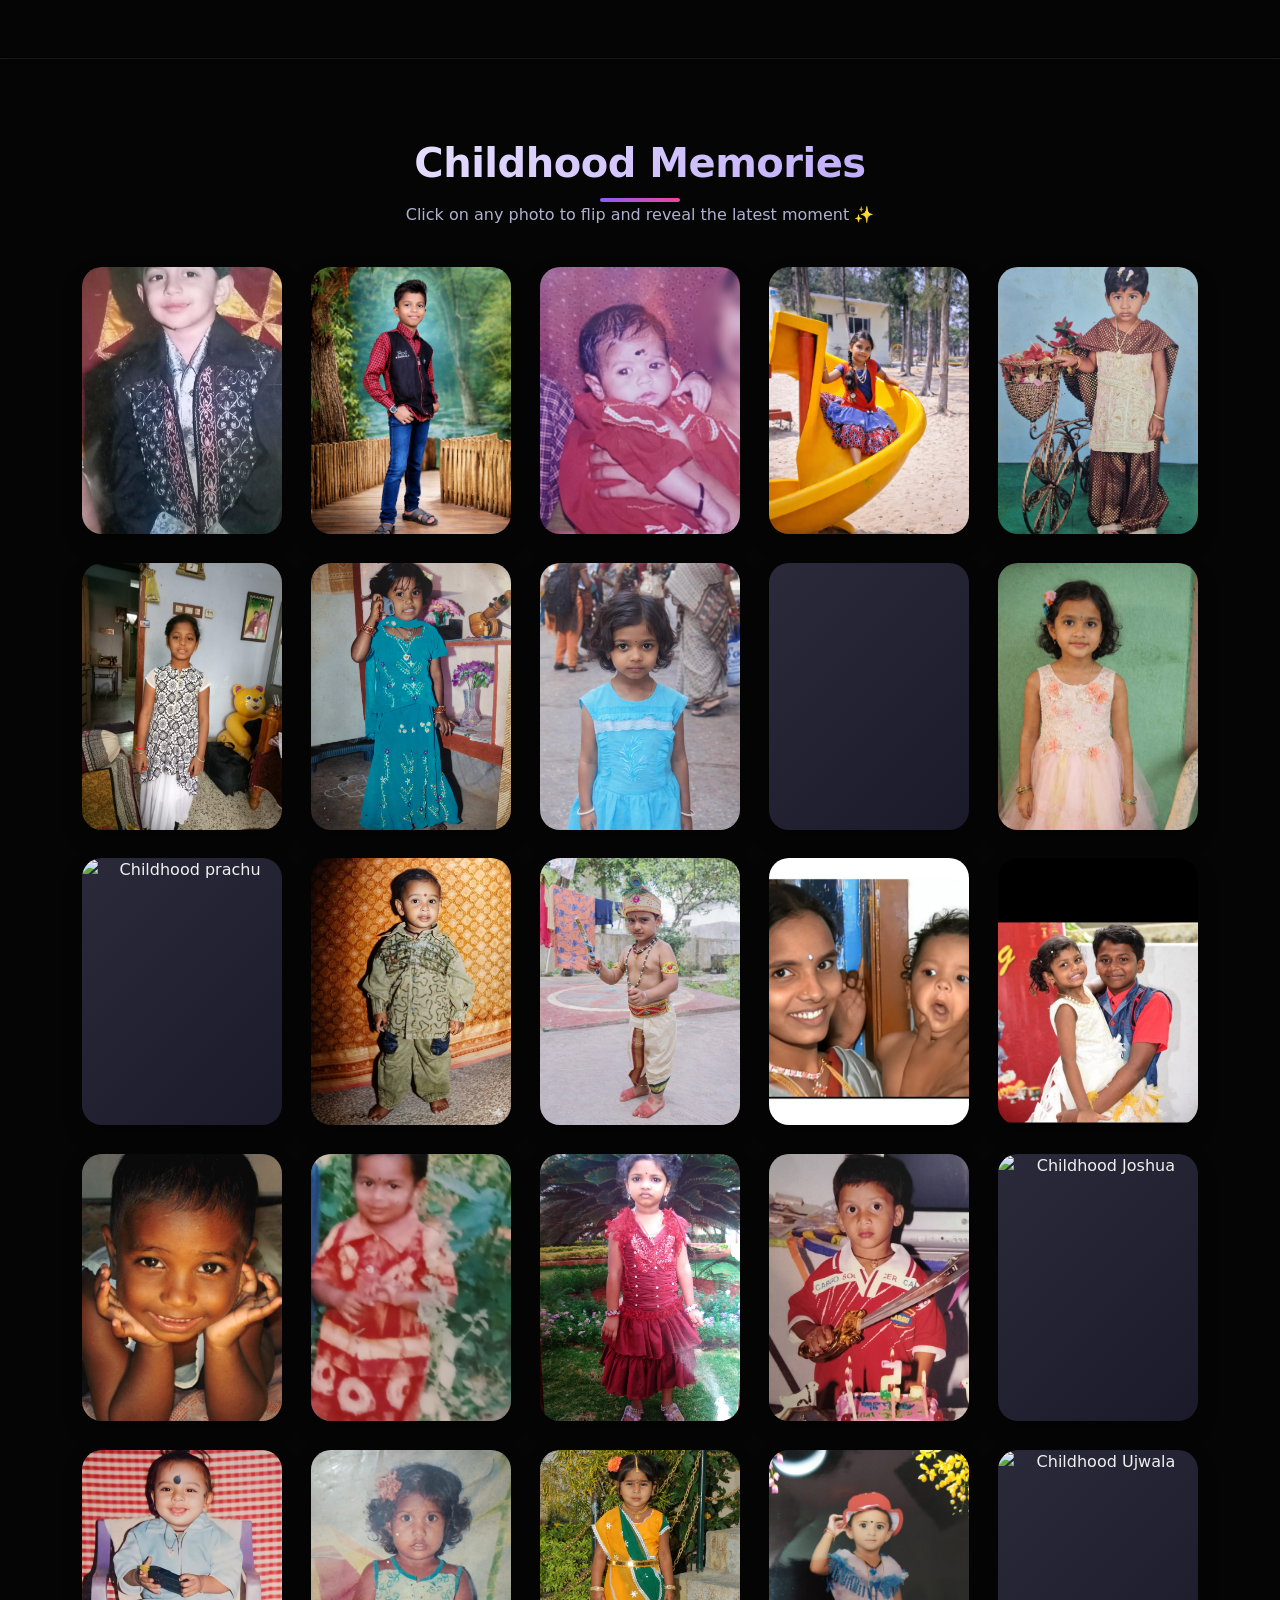
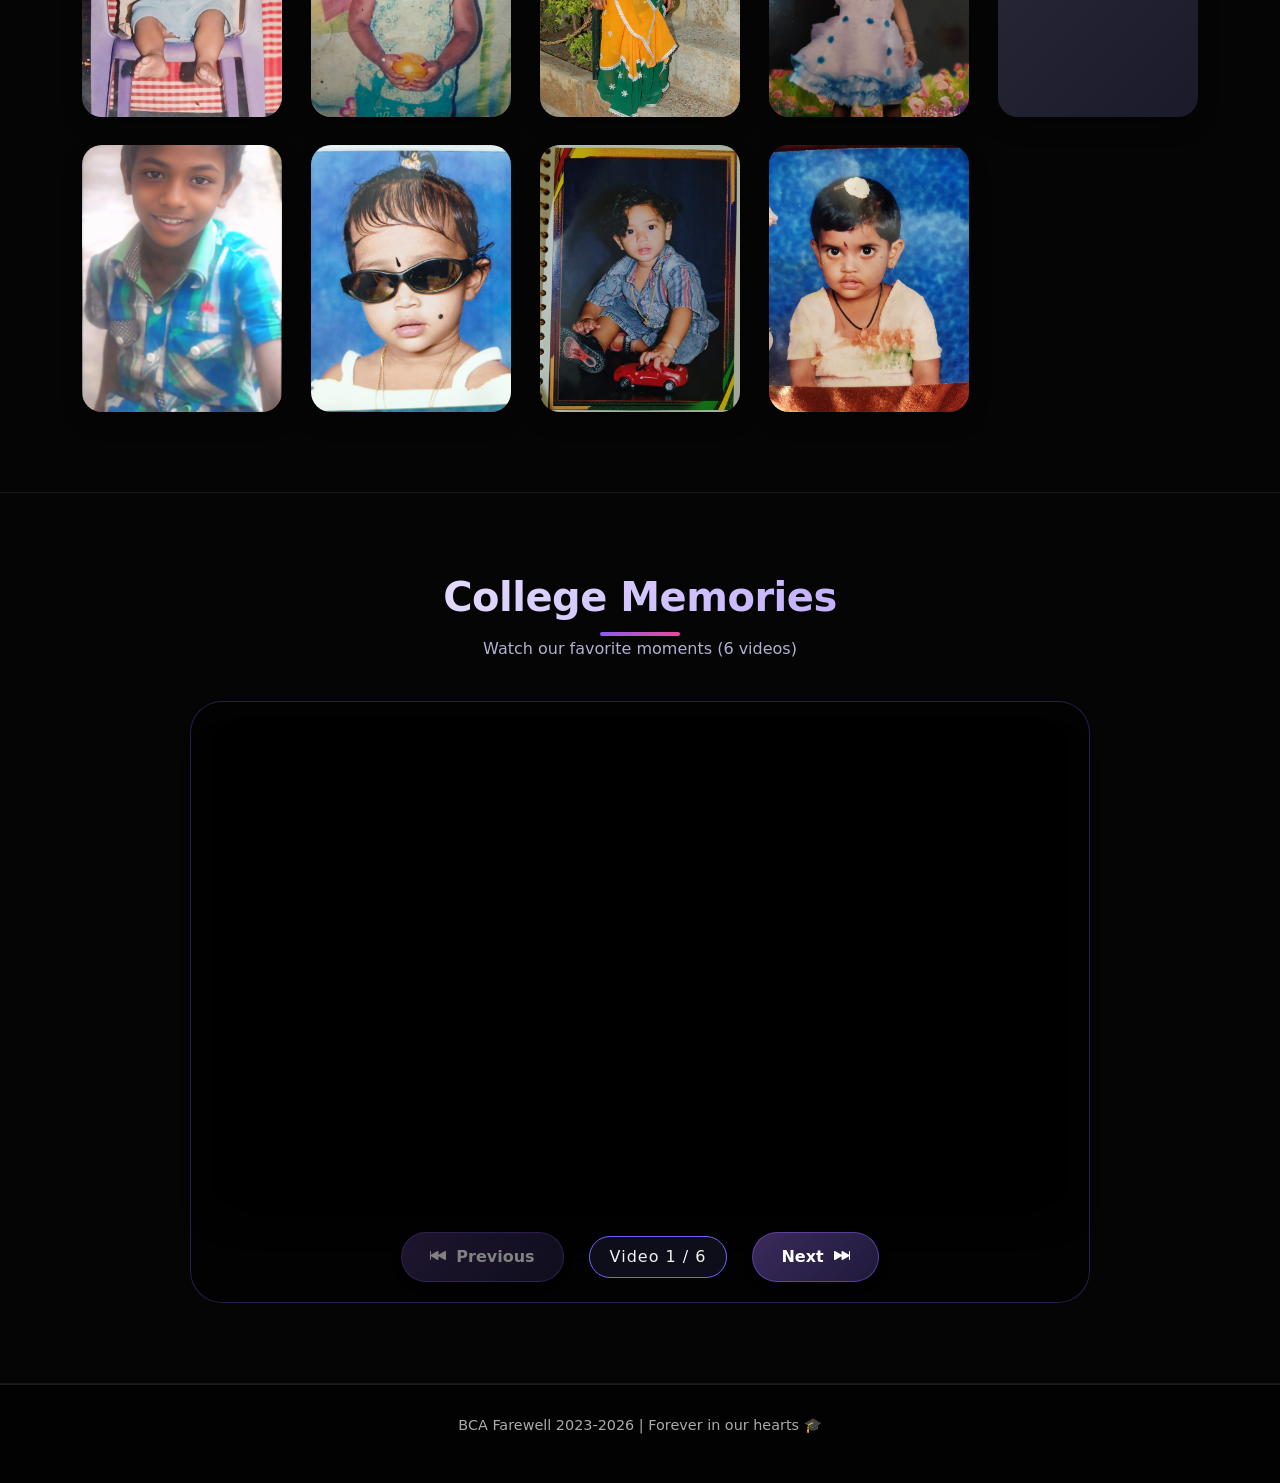
==== commit 50a553f6: "Add Google site verification meta tag" ====
--- a/index.html
+++ b/index.html
@@ -3,7 +3,8 @@
 <head>
     <meta charset="UTF-8">
     <meta name="viewport" content="width=device-width, initial-scale=1.0, viewport-fit=cover">
-    
+        <meta name="google-site-verification" content="iZX047mRIuXDGKZVH_mC6vZdL2K1sNlUfC0Oxp4iOW8" />
+
     <title>BCA Farewell 2023-2026 | Our Journey & Memories</title>
     <meta name="description" content="BCA Farewell 2023-2026 - Relive the beautiful journey of 45 friends, childhood to current memories, college videos, and a special gratitude message.">
     <meta name="keywords" content="BCA Farewell, BCA 2026, Farewell party, college memories, batch of 2026">
@@ -46,7 +47,6 @@
             z-index: 2;
         }
     </style>
-    <meta name="google-site-verification" content="iZX047mRIuXDGKZVH_mC6vZdL2K1sNlUfC0Oxp4iOW8" />
 </head>
 <body>
 
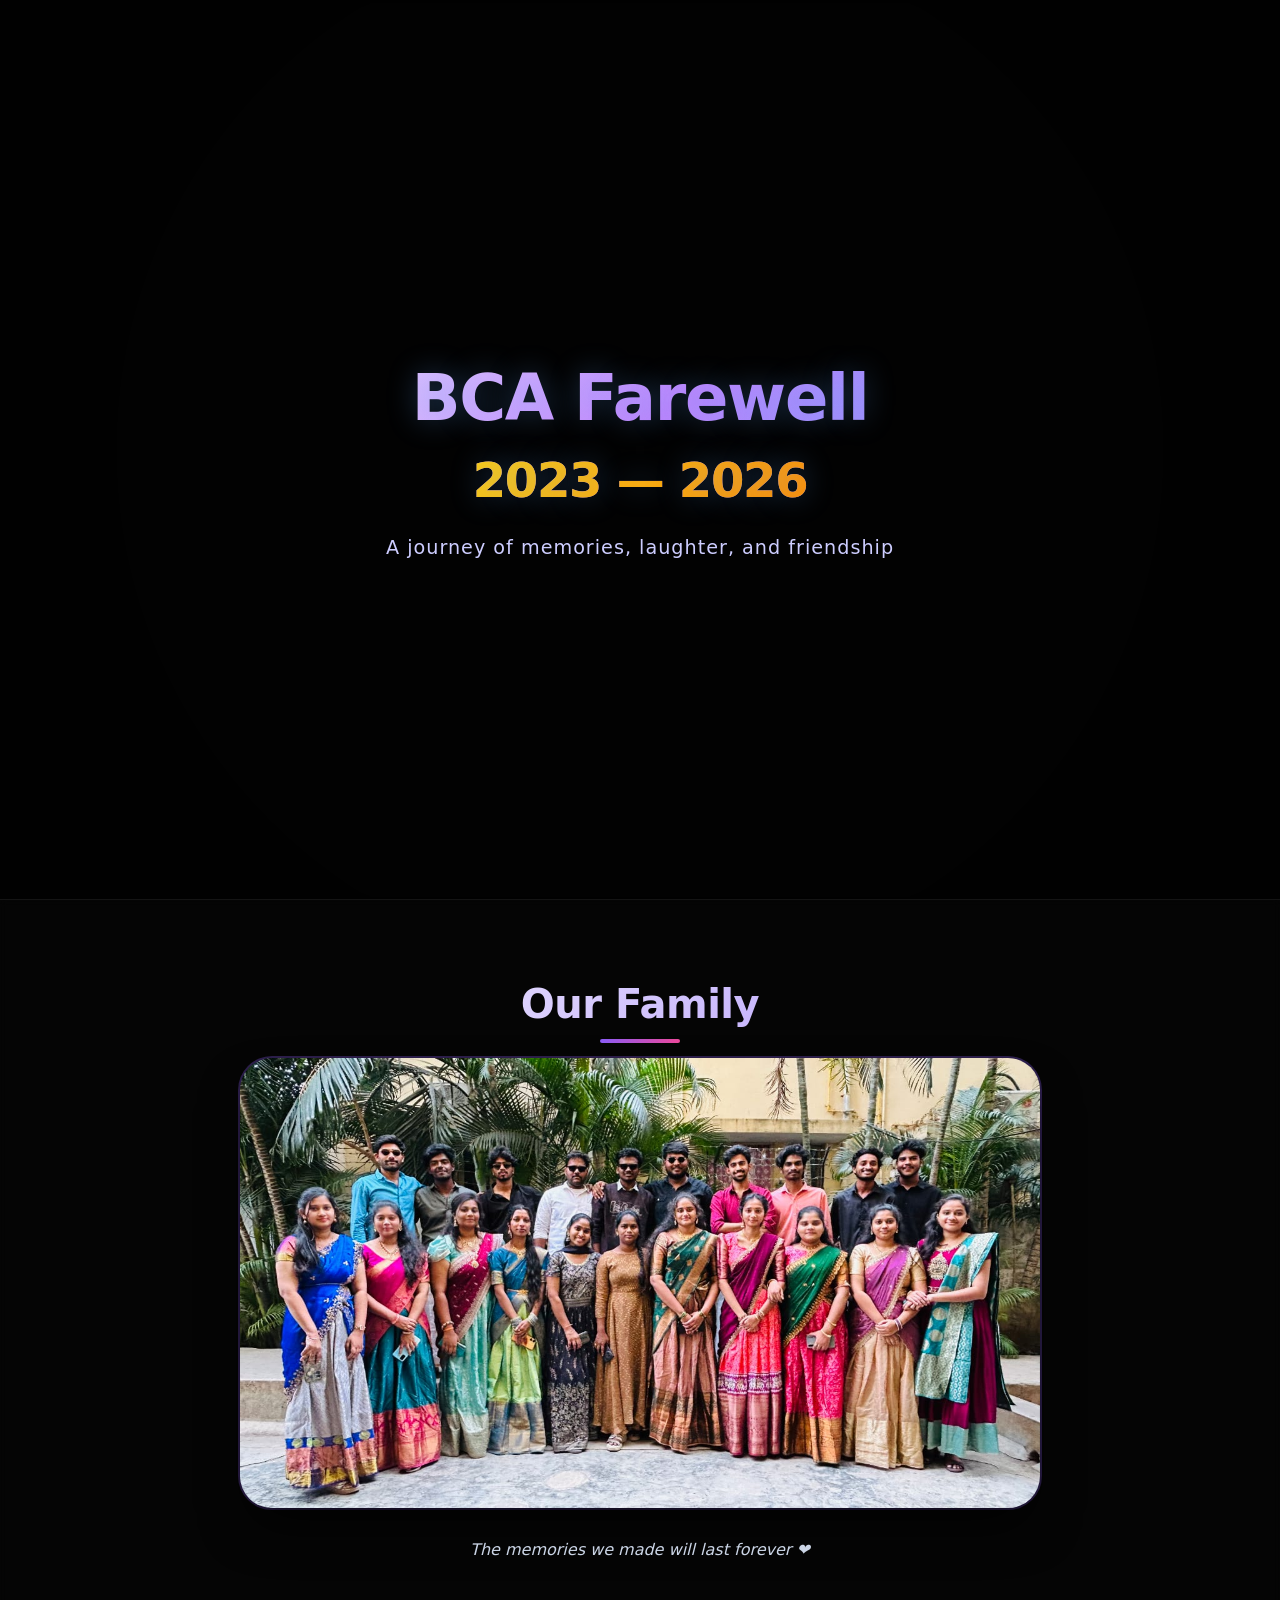
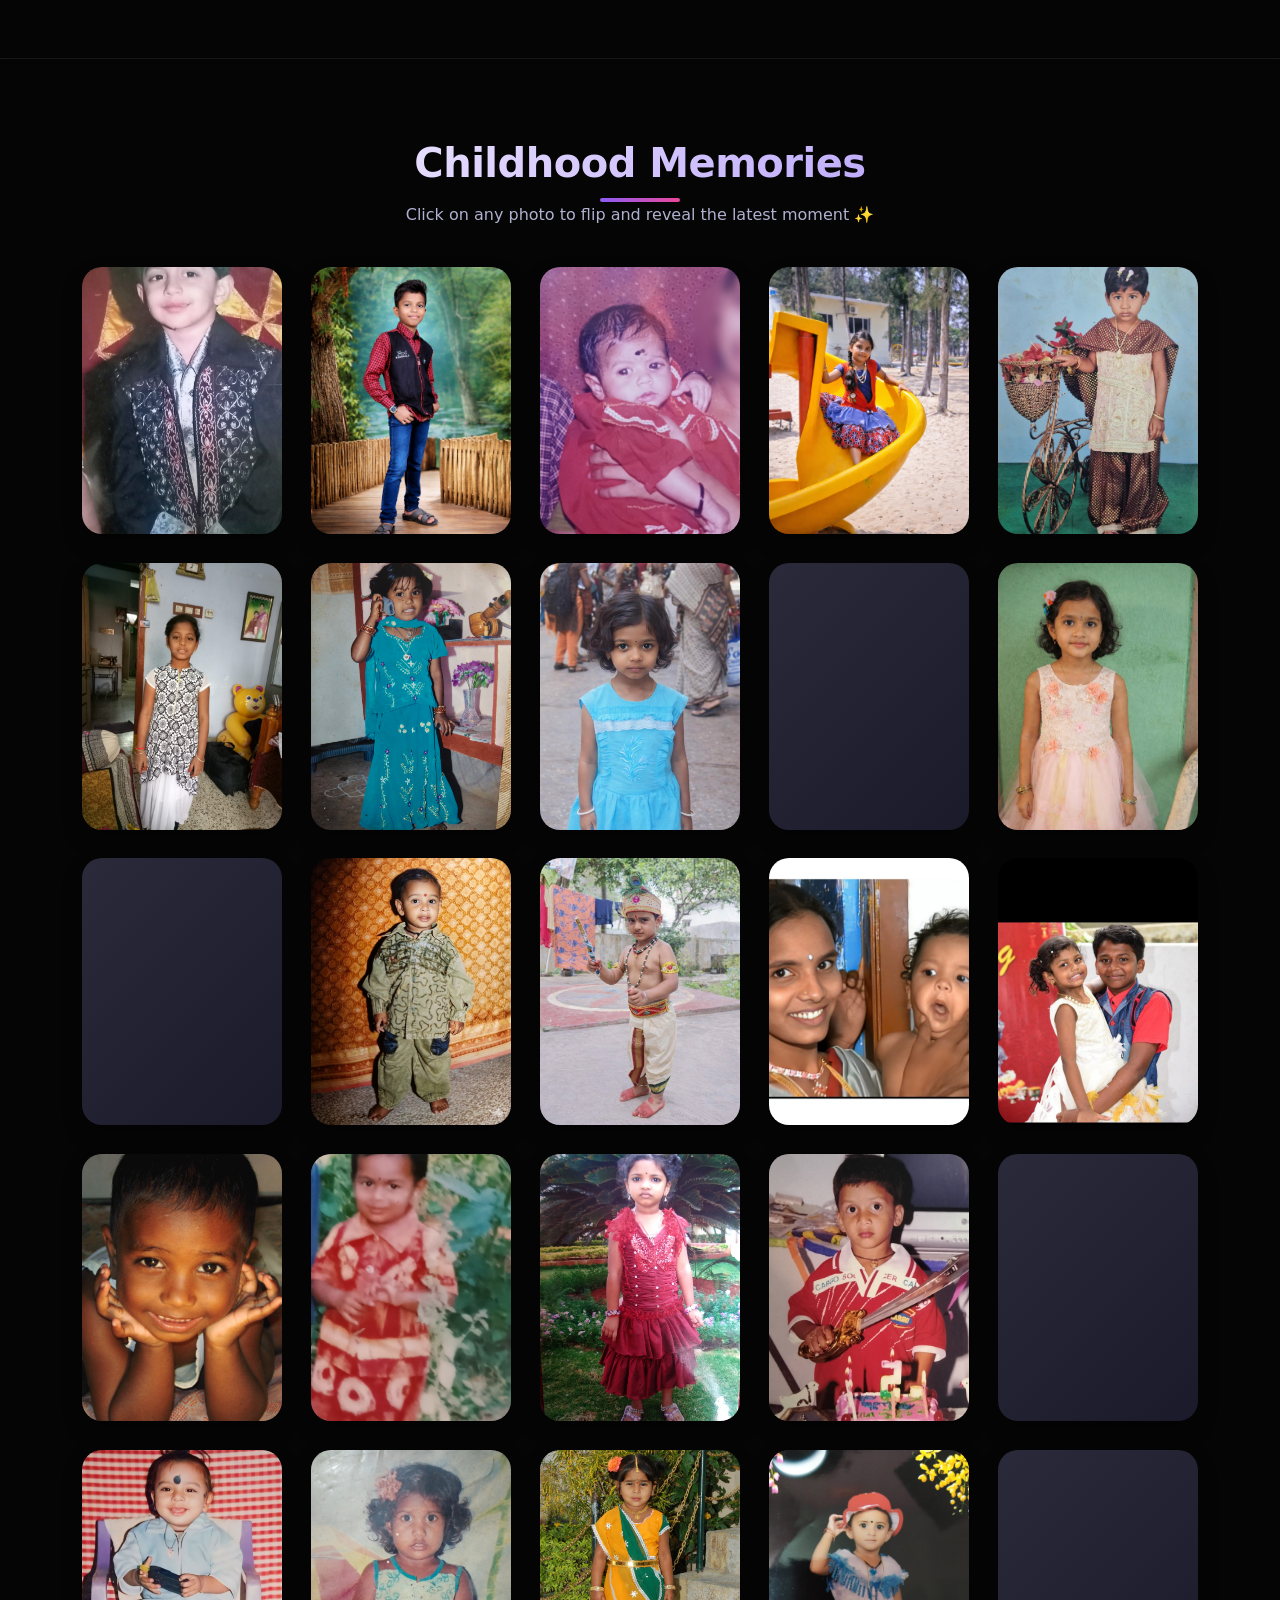
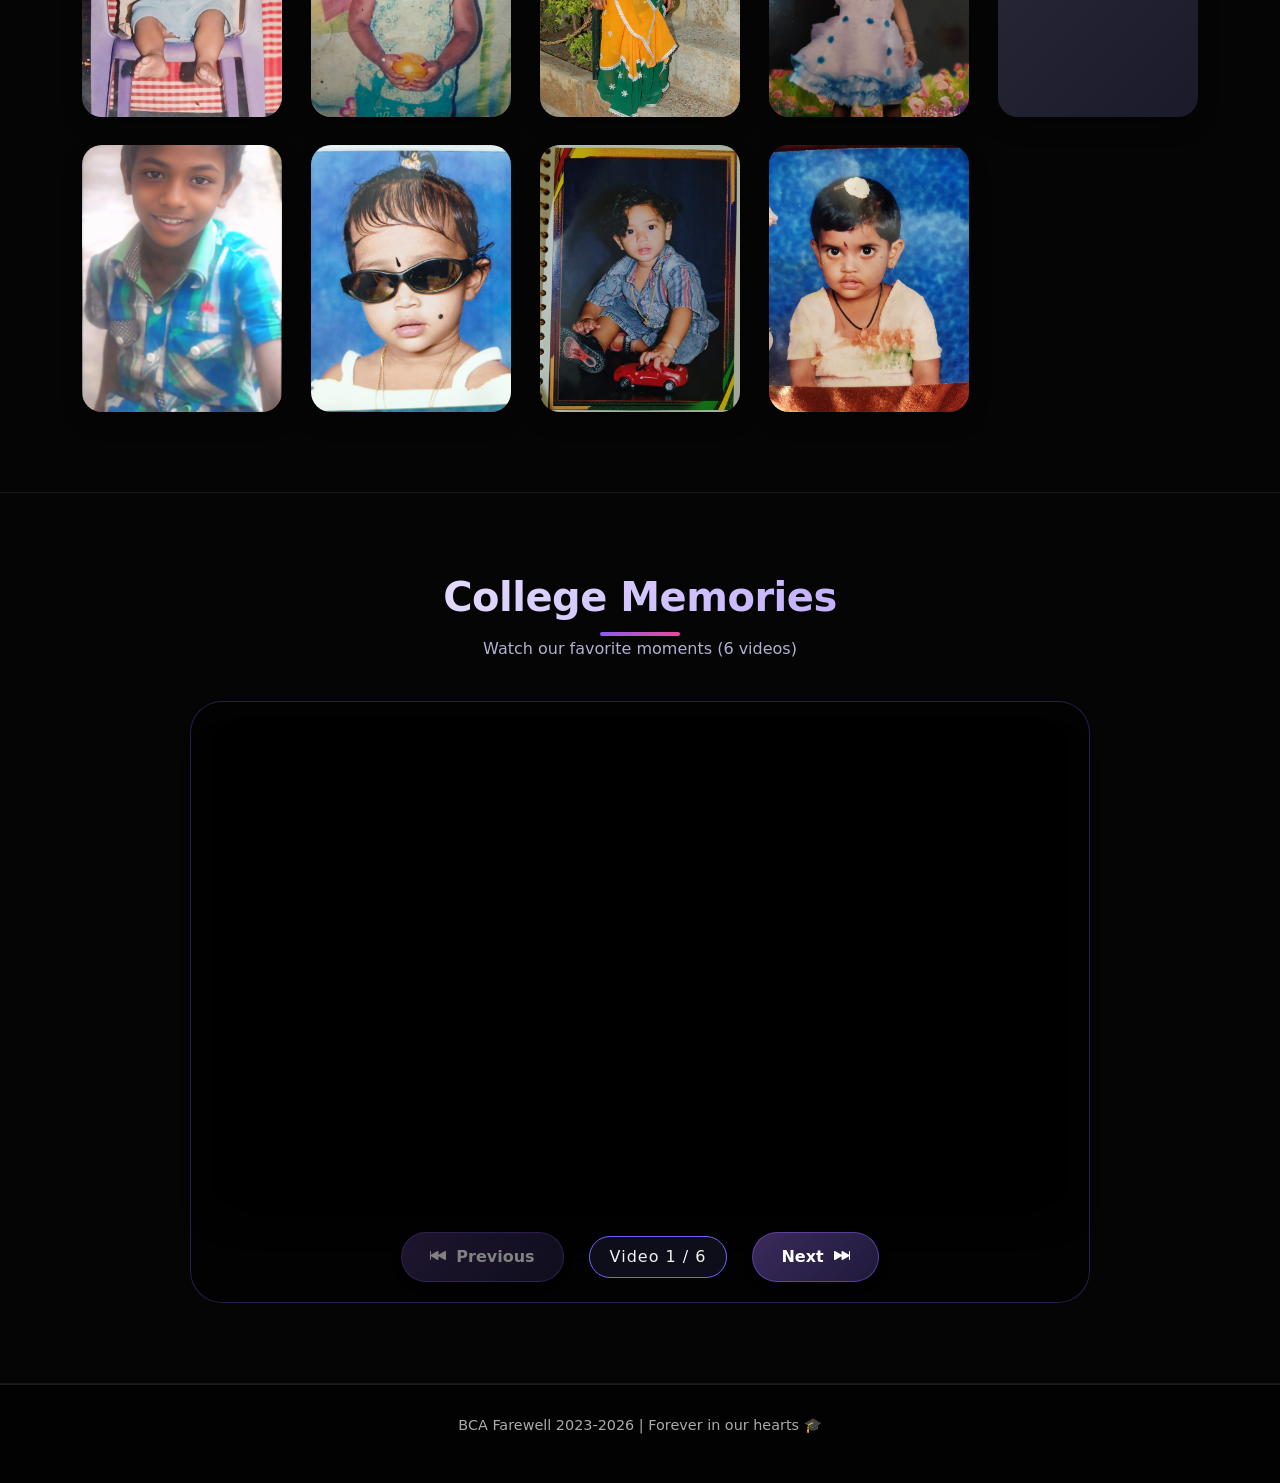
==== commit 687ee8ce: "Fix formatting of google-site-verification meta tag" ====
--- a/index.html
+++ b/index.html
@@ -3,7 +3,7 @@
 <head>
     <meta charset="UTF-8">
     <meta name="viewport" content="width=device-width, initial-scale=1.0, viewport-fit=cover">
-        <meta name="google-site-verification" content="iZX047mRIuXDGKZVH_mC6vZdL2K1sNlUfC0Oxp4iOW8" />
+    <meta name="google-site-verification" content="iZX047mRIuXDGKZVH_mC6vZdL2K1sNlUfC0Oxp4iOW8" />
 
     <title>BCA Farewell 2023-2026 | Our Journey & Memories</title>
     <meta name="description" content="BCA Farewell 2023-2026 - Relive the beautiful journey of 45 friends, childhood to current memories, college videos, and a special gratitude message.">
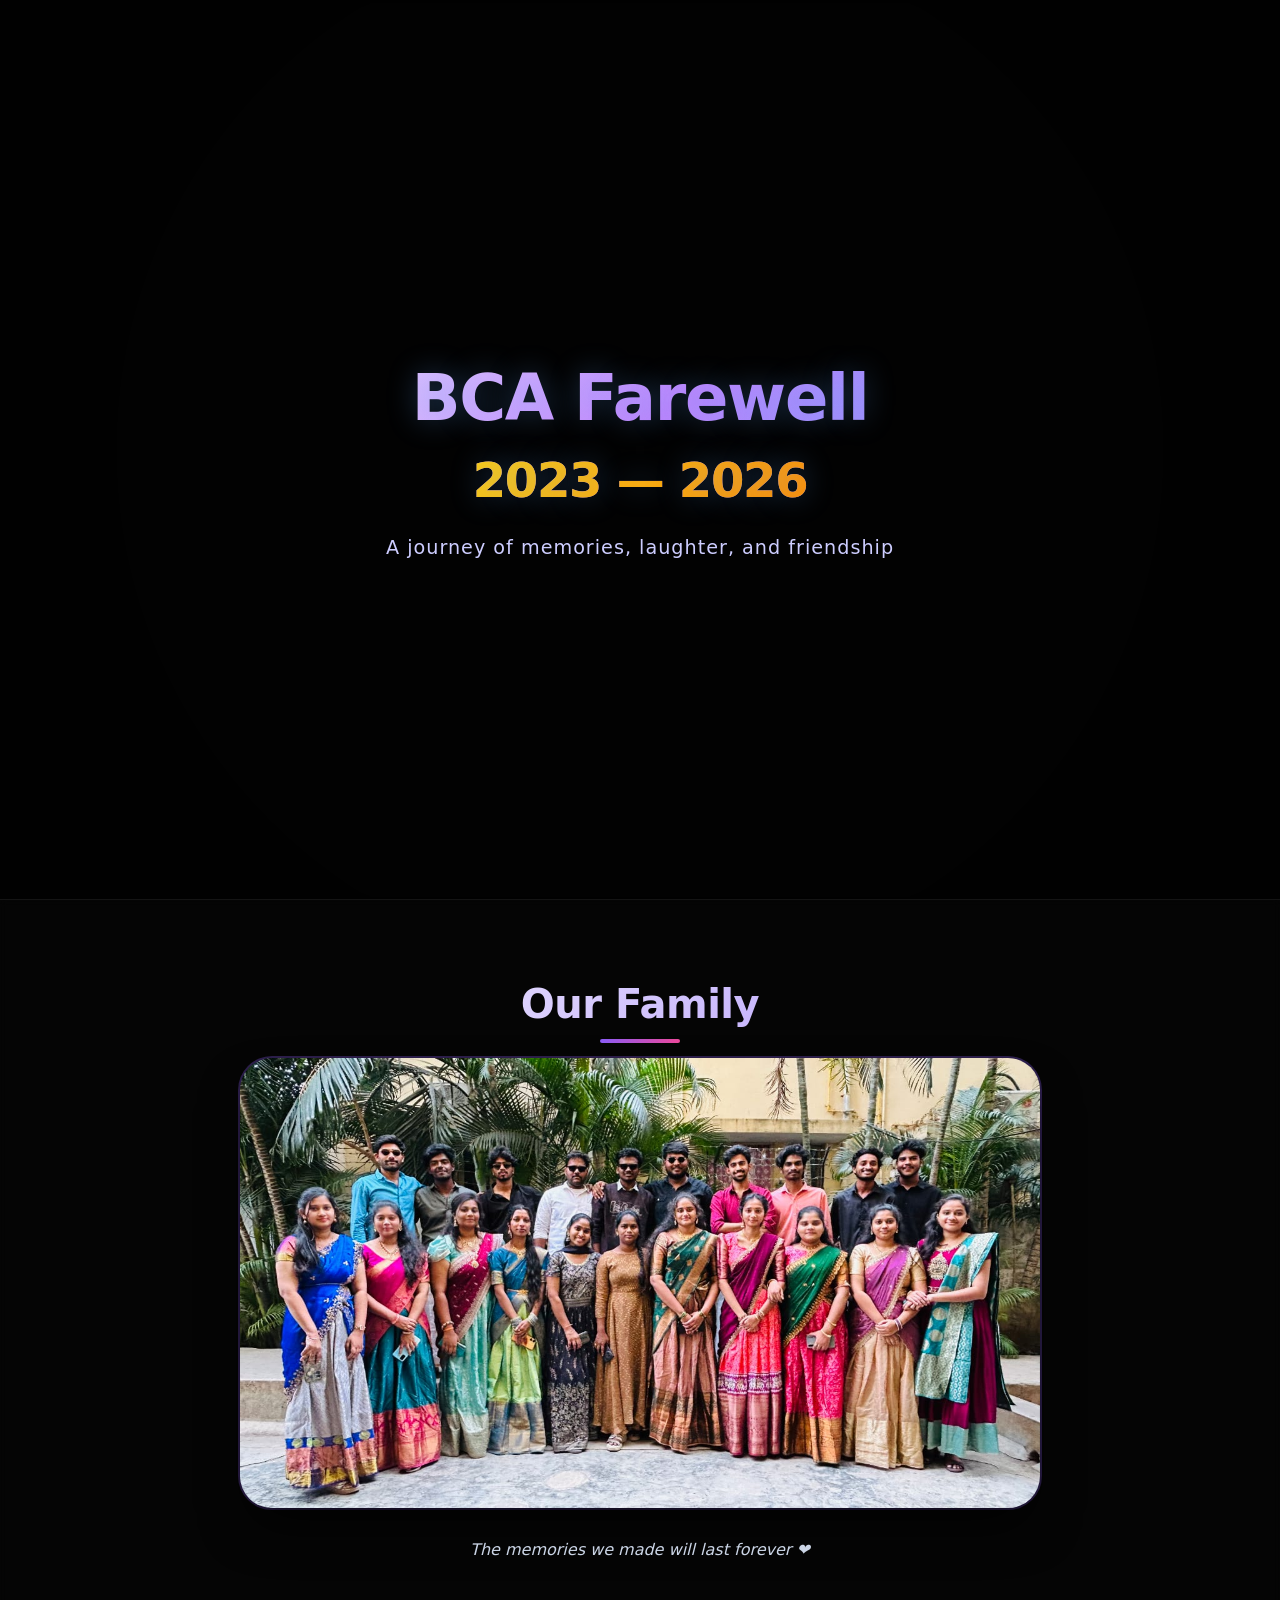
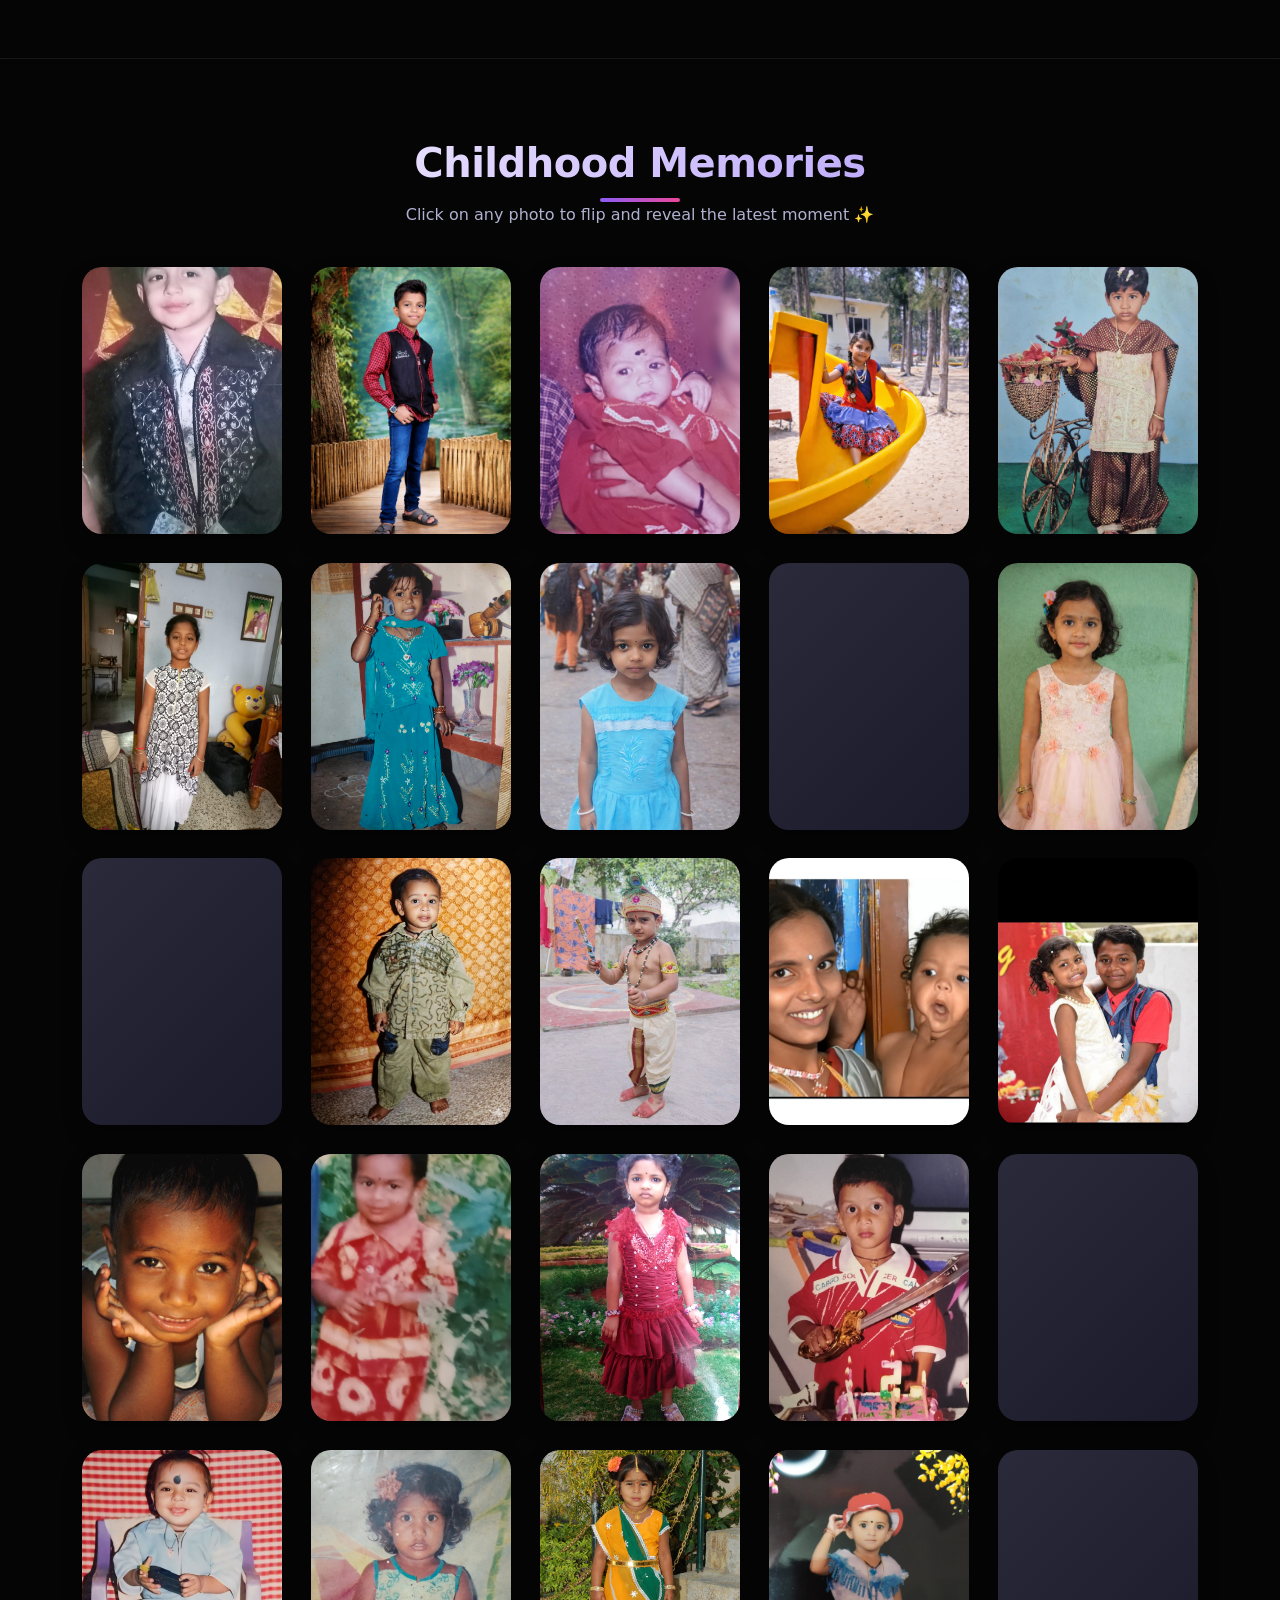
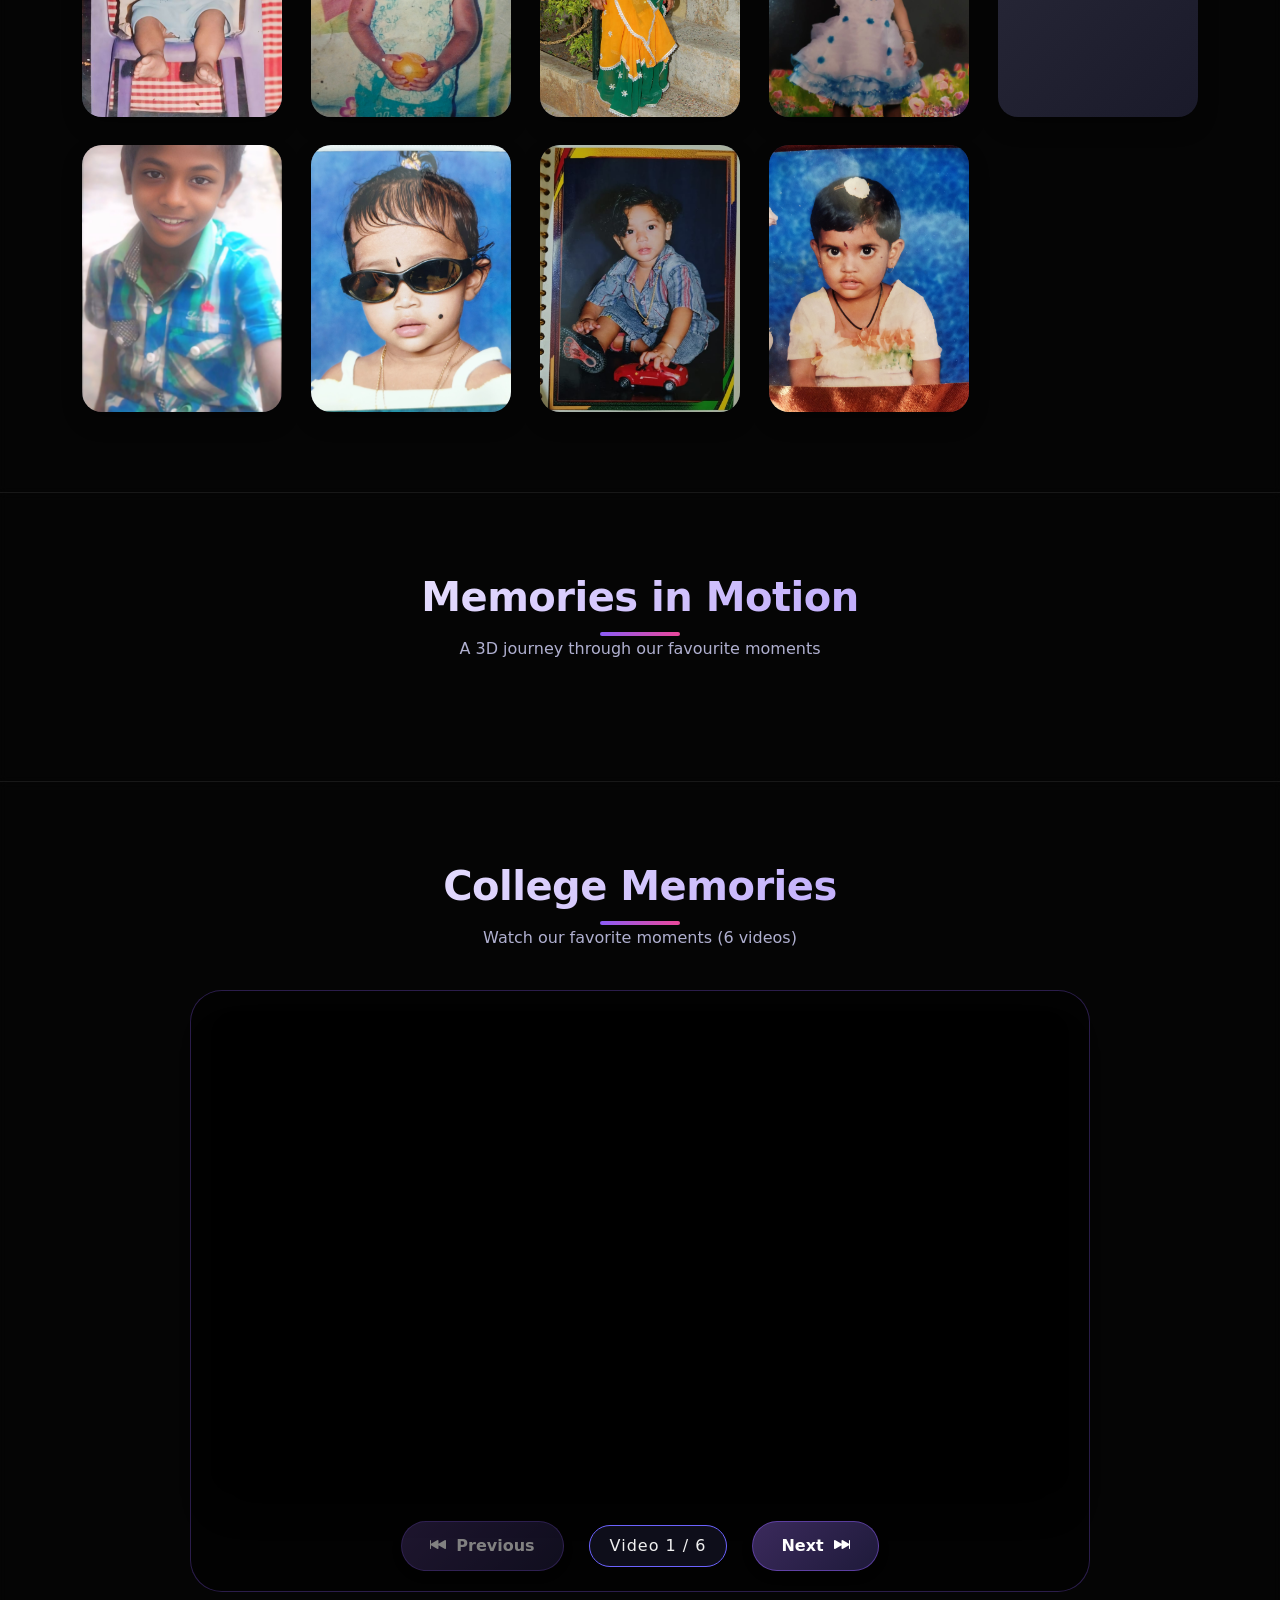
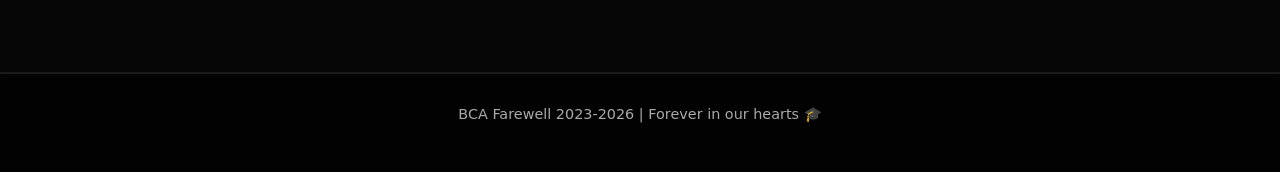
==== commit 7f8639e0: "Update Google site verification and image URL" ====
--- a/index.html
+++ b/index.html
@@ -3,18 +3,19 @@
 <head>
     <meta charset="UTF-8">
     <meta name="viewport" content="width=device-width, initial-scale=1.0, viewport-fit=cover">
-    <meta name="google-site-verification" content="iZX047mRIuXDGKZVH_mC6vZdL2K1sNlUfC0Oxp4iOW8" />
-
+    
     <title>BCA Farewell 2023-2026 | Our Journey & Memories</title>
     <meta name="description" content="BCA Farewell 2023-2026 - Relive the beautiful journey of 45 friends, childhood to current memories, college videos, and a special gratitude message.">
     <meta name="keywords" content="BCA Farewell, BCA 2026, Farewell party, college memories, batch of 2026">
     <meta name="author" content="BCA Batch 2023-2026">
     <meta name="robots" content="index, follow">
+    <meta name="google-site-verification" content="YOUR_VERIFICATION_CODE_HERE">
+    
     <meta property="og:title" content="BCA Farewell 2023-2026 | Our Journey">
     <meta property="og:description" content="A heartfelt farewell to the BCA batch of 2023-2026.">
     <meta property="og:type" content="website">
     <meta property="og:url" content="https://sandeepsandy25.github.io/BCA-Farewell-2026/">
-    <meta property="og:image" content="https://sandeepsandy25.github.io/BCA-Farewell-2026/assets/grp photo.jpeg">
+    <meta property="og:image" content="https://sandeepsandy25.github.io/BCA-Farewell-2026/assets/grp-photo.jpeg">
     <meta property="og:site_name" content="BCA Farewell 2026">
     <meta name="twitter:card" content="summary_large_image">
     <link rel="canonical" href="https://sandeepsandy25.github.io/BCA-Farewell-2026/">
@@ -50,13 +51,14 @@
 </head>
 <body>
 
-    <!-- Background Video – direct Cloudinary MP4 URL (replace with your copied link) -->
+    <!-- Background Video -->
     <video class="bg-video" autoplay loop muted playsinline>
         <source src="https://res.cloudinary.com/dahh1ibxe/video/upload/v1776943350/background_wrj9cx.mp4" type="video/mp4">
     </video>
     <div class="overlay"></div>
 
     <div class="content-wrapper">
+        <!-- Hero Section -->
         <section class="hero-section">
             <div class="container text-center">
                 <h1 class="main-title">BCA Farewell <br><span class="year-span">2023 — 2026</span></h1>
@@ -64,6 +66,7 @@
             </div>
         </section>
 
+        <!-- Group Photo -->
         <section class="group-photo-section">
             <div class="container">
                 <h2 class="section-title">Our Family</h2>
@@ -74,6 +77,7 @@
             </div>
         </section>
 
+        <!-- Childhood Flip Cards -->
         <section class="childhood-section">
             <div class="container">
                 <h2 class="section-title">Childhood Memories</h2>
@@ -82,6 +86,16 @@
             </div>
         </section>
 
+        <!-- 3D Rotating Gallery -->
+        <section class="circle-gallery-section">
+            <div class="container">
+                <h2 class="section-title">Memories in Motion</h2>
+                <p class="section-subtitle">A 3D journey through our favourite moments</p>
+                <div id="circleGalleryContainer" class="text-center"></div>
+            </div>
+        </section>
+
+        <!-- Video Section -->
         <section class="video-section">
             <div class="container">
                 <h2 class="section-title">College Memories</h2>
@@ -112,6 +126,7 @@
         </footer>
     </div>
 
+    <!-- Modal -->
     <div id="photoModal" class="modal">
         <div class="modal-content">
             <span class="close-modal">&times;</span>
@@ -122,43 +137,5 @@
 
     <script src="https://cdn.jsdelivr.net/npm/bootstrap@5.3.0-alpha1/dist/js/bootstrap.bundle.min.js"></script>
     <script src="script.js"></script>
-    
-    <script>
-        const videoEmbedUrls = [
-            "https://go.screenpal.com/player/cOfr2BnOuhg?ff=1&ahc=1&dcc=1&tl=1&bg=transparent&share=1&download=1&embed=1&cl=1",
-            "https://go.screenpal.com/player/cOfr2BnOuhk?ff=1&ahc=1&dcc=1&tl=1&bg=transparent&share=1&download=1&embed=1&cl=1",
-            "https://go.screenpal.com/player/cOfr2BnOuhC?ff=1&ahc=1&dcc=1&tl=1&bg=transparent&share=1&download=1&embed=1&cl=1",
-            "https://go.screenpal.com/player/cOfr2BnOuhE?ff=1&ahc=1&dcc=1&tl=1&bg=transparent&share=1&download=1&embed=1&cl=1",
-            "https://go.screenpal.com/player/cOfr2BnOuhG?ff=1&ahc=1&dcc=1&tl=1&bg=transparent&share=1&download=1&embed=1&cl=1",
-            "https://go.screenpal.com/player/cOfr2BnOuhm?ff=1&ahc=1&dcc=1&tl=1&bg=transparent&share=1&download=1&embed=1&cl=1"
-        ];
-        
-        let currentVideoIndex = 0;
-        const totalVideos = videoEmbedUrls.length;
-        const iframe = document.getElementById('mainVideoPlayer');
-        const prevBtn = document.getElementById('prevVideoBtn');
-        const nextBtn = document.getElementById('nextVideoBtn');
-        const videoCounter = document.getElementById('videoCounter');
-        
-        function updateVideoPlayer(index) {
-            if (index >= 0 && index < totalVideos) {
-                iframe.src = videoEmbedUrls[index];
-                currentVideoIndex = index;
-                videoCounter.innerText = `Video ${index + 1} / ${totalVideos}`;
-                prevBtn.disabled = (index === 0);
-                nextBtn.disabled = (index === totalVideos - 1);
-            }
-        }
-        
-        prevBtn.addEventListener('click', () => {
-            if (currentVideoIndex > 0) updateVideoPlayer(currentVideoIndex - 1);
-        });
-        
-        nextBtn.addEventListener('click', () => {
-            if (currentVideoIndex < totalVideos - 1) updateVideoPlayer(currentVideoIndex + 1);
-        });
-        
-        updateVideoPlayer(0);
-    </script>
 </body>
 </html>
